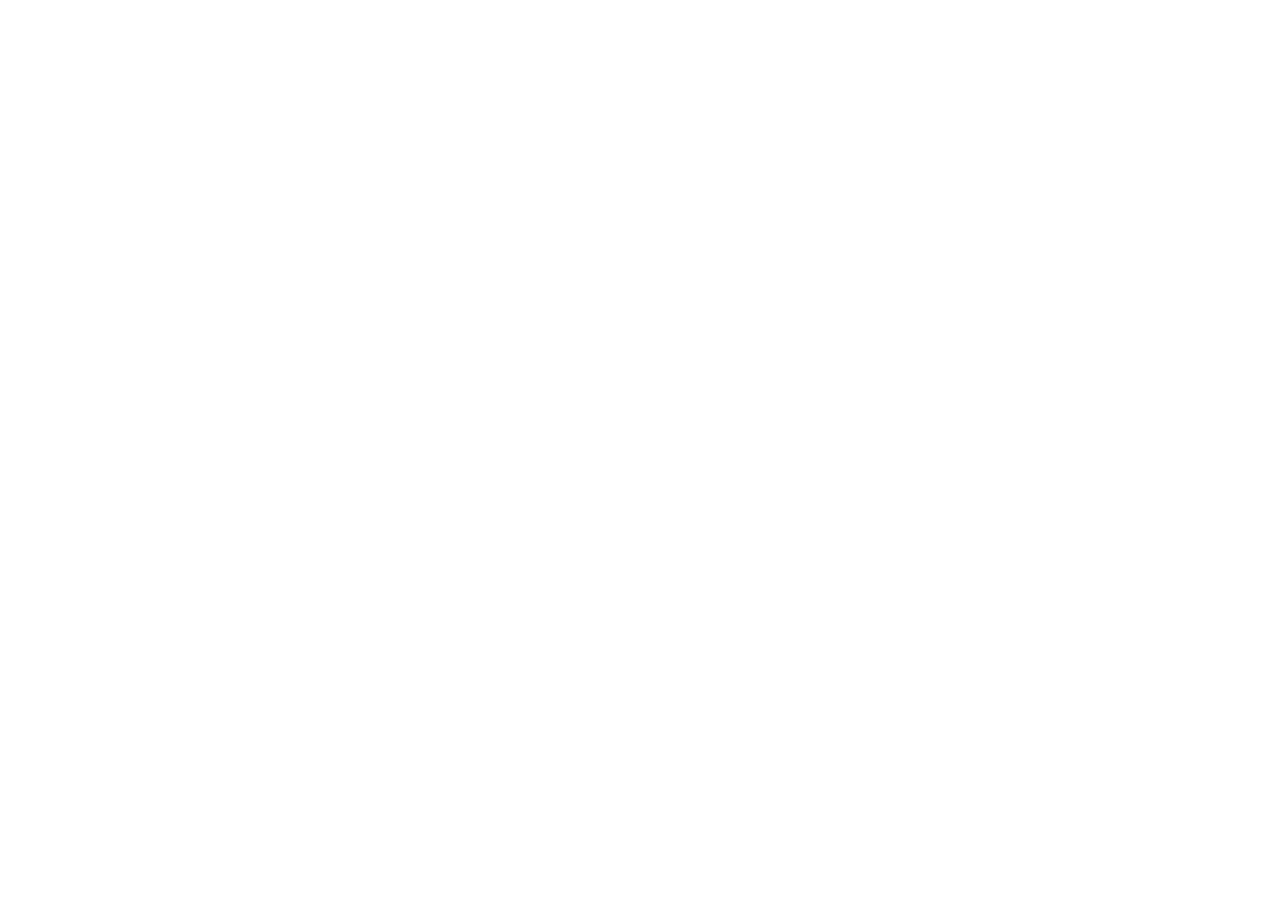
==== part4/index.html @ 83af7c3f "feat: initialize part4 frontend structure" ====
<!DOCTYPE html>
<html lang="en">
<head>
    <meta charset="UTF-8">
    <meta name="viewport" content="width=device-width, initial-scale=1.0">
    <title>HBnB - Home</title>
    <link rel="stylesheet" href="styles/main.css">
</head>
<body>

<script src="scripts/scripts.js"></script>
<script src="scripts/index.js"></script>
</body>
</html>
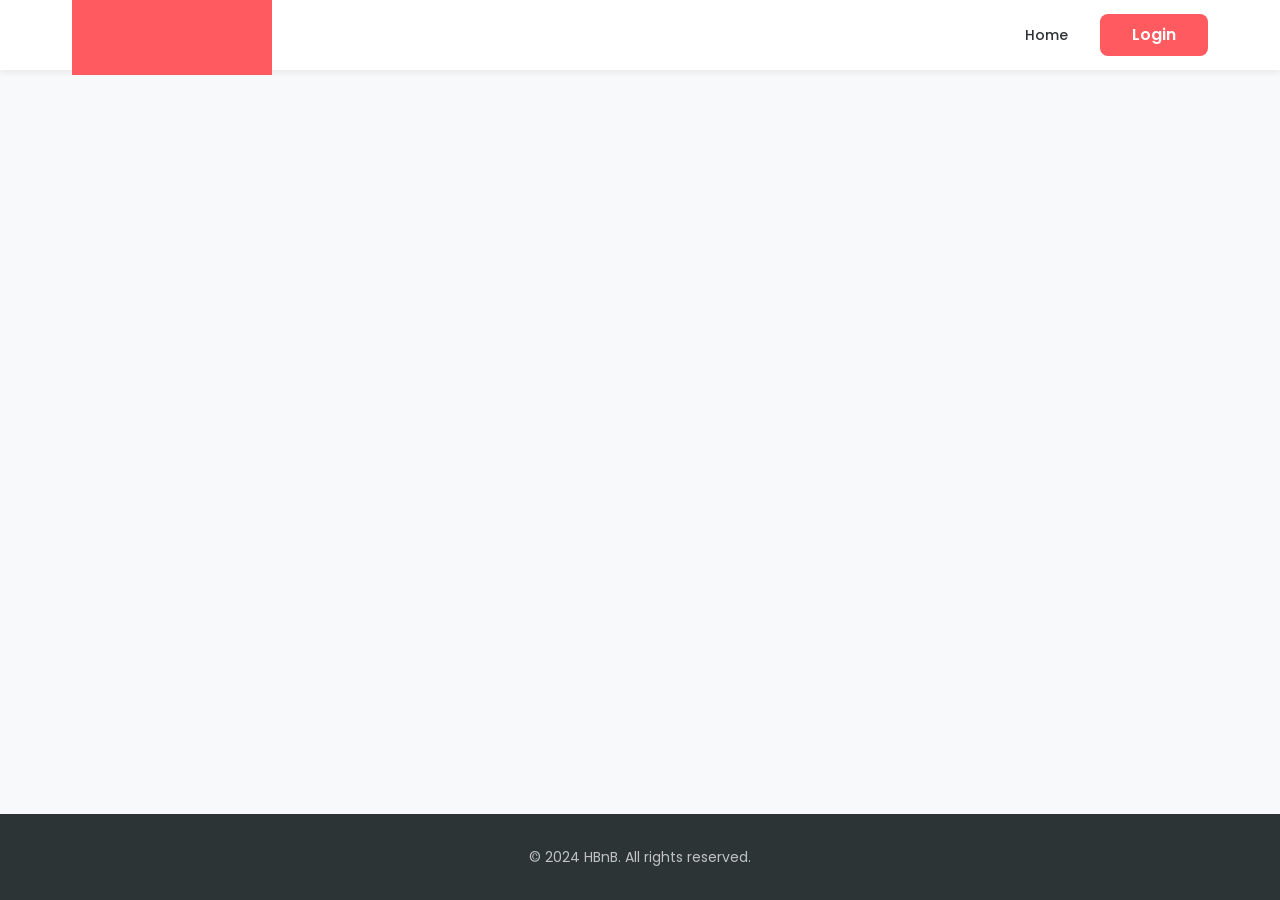
==== commit 4c2ad1c9: "feat: add header and footer components" ====
--- a/part4/index.html
+++ b/part4/index.html
@@ -8,7 +8,24 @@
 </head>
 <body>
 
-<script src="scripts/scripts.js"></script>
-<script src="scripts/index.js"></script>
+    <header>
+        <div class="header-container">
+            <img src="images/logo.png" alt="HBnB Logo" class="logo">
+            <nav>
+                <a href="index.html">Home</a>
+                <a href="login.html" class="login-button" id="login-link">Login</a>
+            </nav>
+        </div>
+    </header>
+
+    <main>
+    </main>
+
+    <footer>
+        <p>&copy; 2024 HBnB. All rights reserved.</p>
+    </footer>
+
+    <script src="scripts/scripts.js"></script>
+    <script src="scripts/index.js"></script>
 </body>
 </html>
--- a/part4/styles/main.css
+++ b/part4/styles/main.css
@@ -0,0 +1,801 @@
+/* ============================================================
+   HBnB - Main Stylesheet
+   AirBnB Clone Frontend
+   ============================================================ */
+
+/* ------------------------------------------------------------
+   Google Fonts Import
+   ------------------------------------------------------------ */
+@import url('https://fonts.googleapis.com/css2?family=Poppins:wght@300;400;500;600;700&display=swap');
+
+/* ------------------------------------------------------------
+   CSS Custom Properties (Variables)
+   ------------------------------------------------------------ */
+:root {
+    /* Colors */
+    --color-bg:           #f8f9fa;
+    --color-white:        #ffffff;
+    --color-accent:       #FF5A5F;
+    --color-accent-hover: #e04e53;
+    --color-text:         #2d3436;
+    --color-text-light:   #636e72;
+    --color-border:       #dde1e7;
+    --color-footer-bg:    #2d3436;
+    --color-shadow:       rgba(0, 0, 0, 0.08);
+    --color-shadow-hover: rgba(0, 0, 0, 0.16);
+
+    /* Typography */
+    --font-family:  'Poppins', sans-serif;
+    --font-size-xs: 0.75rem;
+    --font-size-sm: 0.875rem;
+    --font-size-md: 1rem;
+    --font-size-lg: 1.125rem;
+    --font-size-xl: 1.5rem;
+    --font-size-2xl: 2rem;
+
+    /* Spacing */
+    --spacing-xs:  4px;
+    --spacing-sm:  8px;
+    --spacing-md:  16px;
+    --spacing-lg:  24px;
+    --spacing-xl:  32px;
+    --spacing-2xl: 48px;
+
+    /* Border Radius */
+    --radius-sm:   4px;
+    --radius-md:   8px;
+    --radius-lg:   10px;
+    --radius-xl:   16px;
+    --radius-full: 9999px;
+
+    /* Transitions */
+    --transition-fast:   0.15s ease;
+    --transition-normal: 0.25s ease;
+
+    /* Layout */
+    --header-height: 70px;
+    --max-width:     1200px;
+}
+
+/* ------------------------------------------------------------
+   Reset & Base
+   ------------------------------------------------------------ */
+*,
+*::before,
+*::after {
+    box-sizing: border-box;
+    margin: 0;
+    padding: 0;
+}
+
+html {
+    scroll-behavior: smooth;
+}
+
+body {
+    font-family: var(--font-family);
+    font-size: var(--font-size-md);
+    color: var(--color-text);
+    background-color: var(--color-bg);
+    line-height: 1.6;
+    min-height: 100vh;
+    display: flex;
+    flex-direction: column;
+}
+
+img {
+    max-width: 100%;
+    height: auto;
+    display: block;
+}
+
+a {
+    color: inherit;
+    text-decoration: none;
+}
+
+ul,
+ol {
+    list-style: none;
+}
+
+input,
+textarea,
+select,
+button {
+    font-family: inherit;
+    font-size: inherit;
+}
+
+/* ------------------------------------------------------------
+   Header
+   ------------------------------------------------------------ */
+header {
+    position: sticky;
+    top: 0;
+    z-index: 100;
+    width: 100%;
+    height: var(--header-height);
+    background-color: var(--color-white);
+    box-shadow: 0 2px 8px var(--color-shadow);
+    display: flex;
+    align-items: center;
+}
+
+.header-container {
+    width: 100%;
+    max-width: var(--max-width);
+    margin: 0 auto;
+    padding: 0 var(--spacing-xl);
+    display: flex;
+    align-items: center;
+    justify-content: space-between;
+}
+
+.header-logo {
+    display: flex;
+    align-items: center;
+    gap: var(--spacing-sm);
+}
+
+.header-logo img {
+    height: 40px;
+    width: auto;
+}
+
+.header-logo span {
+    font-size: var(--font-size-xl);
+    font-weight: 700;
+    color: var(--color-accent);
+    letter-spacing: -0.5px;
+}
+
+header nav {
+    display: flex;
+    align-items: center;
+    gap: var(--spacing-lg);
+}
+
+header nav a {
+    font-size: var(--font-size-sm);
+    font-weight: 500;
+    color: var(--color-text);
+    padding: var(--spacing-xs) var(--spacing-sm);
+    border-radius: var(--radius-md);
+    transition: color var(--transition-fast), background-color var(--transition-fast);
+}
+
+header nav a:hover {
+    color: var(--color-accent);
+    background-color: rgba(255, 90, 95, 0.08);
+}
+
+header nav a.active {
+    color: var(--color-accent);
+    font-weight: 600;
+}
+
+/* ------------------------------------------------------------
+   Footer
+   ------------------------------------------------------------ */
+footer {
+    background-color: var(--color-footer-bg);
+    color: var(--color-white);
+    text-align: center;
+    padding: var(--spacing-xl) var(--spacing-lg);
+    margin-top: auto;
+}
+
+footer p {
+    font-size: var(--font-size-sm);
+    opacity: 0.7;
+}
+
+footer a {
+    color: var(--color-accent);
+    transition: opacity var(--transition-fast);
+}
+
+footer a:hover {
+    opacity: 0.8;
+}
+
+/* ------------------------------------------------------------
+   Main Content Wrapper
+   ------------------------------------------------------------ */
+main {
+    flex: 1;
+    width: 100%;
+    max-width: var(--max-width);
+    margin: 0 auto;
+    padding: var(--spacing-xl) var(--spacing-xl);
+}
+
+/* ------------------------------------------------------------
+   Cards - Place Card
+   ------------------------------------------------------------ */
+.place-card {
+    background-color: var(--color-white);
+    border: 1px solid var(--color-border);
+    border-radius: var(--radius-lg);
+    padding: var(--spacing-md);
+    margin: 20px;
+    box-shadow: 0 2px 8px var(--color-shadow);
+    transition: transform var(--transition-normal),
+                box-shadow var(--transition-normal);
+    overflow: hidden;
+}
+
+.place-card:hover {
+    transform: translateY(-4px);
+    box-shadow: 0 8px 24px var(--color-shadow-hover);
+}
+
+.place-card img {
+    width: 100%;
+    height: 200px;
+    object-fit: cover;
+    border-radius: var(--radius-md);
+    margin-bottom: var(--spacing-md);
+}
+
+.place-card h2,
+.place-card h3 {
+    font-size: var(--font-size-lg);
+    font-weight: 600;
+    margin-bottom: var(--spacing-xs);
+    color: var(--color-text);
+}
+
+.place-card p {
+    font-size: var(--font-size-sm);
+    color: var(--color-text-light);
+    margin-bottom: var(--spacing-sm);
+}
+
+.place-card .price {
+    font-size: var(--font-size-md);
+    font-weight: 600;
+    color: var(--color-text);
+}
+
+.place-card .price span {
+    font-weight: 400;
+    color: var(--color-text-light);
+    font-size: var(--font-size-sm);
+}
+
+/* ------------------------------------------------------------
+   Cards - Review Card
+   ------------------------------------------------------------ */
+.review-card {
+    background-color: var(--color-white);
+    border: 1px solid var(--color-border);
+    border-radius: var(--radius-lg);
+    padding: var(--spacing-md);
+    margin: 20px;
+    box-shadow: 0 2px 8px var(--color-shadow);
+    transition: transform var(--transition-normal),
+                box-shadow var(--transition-normal);
+}
+
+.review-card:hover {
+    transform: translateY(-2px);
+    box-shadow: 0 6px 18px var(--color-shadow-hover);
+}
+
+.review-card .reviewer {
+    display: flex;
+    align-items: center;
+    gap: var(--spacing-sm);
+    margin-bottom: var(--spacing-sm);
+}
+
+.review-card .reviewer-avatar {
+    width: 40px;
+    height: 40px;
+    border-radius: var(--radius-full);
+    object-fit: cover;
+    background-color: var(--color-bg);
+}
+
+.review-card .reviewer-name {
+    font-weight: 600;
+    font-size: var(--font-size-sm);
+}
+
+.review-card .review-date {
+    font-size: var(--font-size-xs);
+    color: var(--color-text-light);
+}
+
+.review-card .review-text {
+    font-size: var(--font-size-sm);
+    color: var(--color-text-light);
+    line-height: 1.7;
+}
+
+.review-card .rating {
+    display: flex;
+    gap: 2px;
+    margin-bottom: var(--spacing-sm);
+    color: #f4b400;
+    font-size: var(--font-size-md);
+}
+
+/* ------------------------------------------------------------
+   Buttons
+   ------------------------------------------------------------ */
+.details-button,
+.login-button {
+    display: inline-flex;
+    align-items: center;
+    justify-content: center;
+    gap: var(--spacing-xs);
+    background-color: var(--color-accent);
+    color: var(--color-white);
+    border: none;
+    border-radius: var(--radius-md);
+    padding: var(--spacing-sm) var(--spacing-lg);
+    font-size: var(--font-size-sm);
+    font-weight: 600;
+    cursor: pointer;
+    transition: background-color var(--transition-fast),
+                transform var(--transition-fast),
+                box-shadow var(--transition-fast);
+    text-align: center;
+    white-space: nowrap;
+}
+
+.details-button:hover,
+.login-button:hover {
+    background-color: var(--color-accent-hover);
+    transform: translateY(-1px);
+    box-shadow: 0 4px 12px rgba(255, 90, 95, 0.35);
+}
+
+.details-button:active,
+.login-button:active {
+    transform: translateY(0);
+    box-shadow: none;
+}
+
+.details-button {
+    margin-top: var(--spacing-sm);
+    width: 100%;
+}
+
+.login-button {
+    padding: var(--spacing-sm) var(--spacing-xl);
+    font-size: var(--font-size-md);
+}
+
+/* Secondary / outline button variant */
+.button-outline {
+    background-color: transparent;
+    color: var(--color-accent);
+    border: 2px solid var(--color-accent);
+}
+
+.button-outline:hover {
+    background-color: var(--color-accent);
+    color: var(--color-white);
+}
+
+/* ------------------------------------------------------------
+   Place Details Section
+   ------------------------------------------------------------ */
+.place-details {
+    background-color: var(--color-white);
+    border-radius: var(--radius-xl);
+    padding: var(--spacing-xl);
+    margin-bottom: var(--spacing-xl);
+    box-shadow: 0 2px 8px var(--color-shadow);
+}
+
+.place-details h1 {
+    font-size: var(--font-size-2xl);
+    font-weight: 700;
+    margin-bottom: var(--spacing-sm);
+}
+
+.place-details .place-meta {
+    display: flex;
+    flex-wrap: wrap;
+    gap: var(--spacing-md);
+    color: var(--color-text-light);
+    font-size: var(--font-size-sm);
+    margin-bottom: var(--spacing-lg);
+    padding-bottom: var(--spacing-lg);
+    border-bottom: 1px solid var(--color-border);
+}
+
+.place-details .place-cover {
+    width: 100%;
+    height: 400px;
+    object-fit: cover;
+    border-radius: var(--radius-lg);
+    margin-bottom: var(--spacing-xl);
+}
+
+.place-details .place-description {
+    font-size: var(--font-size-md);
+    color: var(--color-text-light);
+    line-height: 1.8;
+    margin-bottom: var(--spacing-lg);
+}
+
+/* ------------------------------------------------------------
+   Place Info Grid
+   ------------------------------------------------------------ */
+.place-info {
+    display: grid;
+    grid-template-columns: repeat(auto-fit, minmax(200px, 1fr));
+    gap: var(--spacing-md);
+    margin-bottom: var(--spacing-xl);
+}
+
+.place-info .info-item {
+    background-color: var(--color-bg);
+    border-radius: var(--radius-md);
+    padding: var(--spacing-md);
+    text-align: center;
+}
+
+.place-info .info-item .info-value {
+    display: block;
+    font-size: var(--font-size-xl);
+    font-weight: 700;
+    color: var(--color-text);
+}
+
+.place-info .info-item .info-label {
+    font-size: var(--font-size-xs);
+    color: var(--color-text-light);
+    text-transform: uppercase;
+    letter-spacing: 0.5px;
+}
+
+/* ------------------------------------------------------------
+   Add Review Section
+   ------------------------------------------------------------ */
+.add-review {
+    background-color: var(--color-white);
+    border-radius: var(--radius-xl);
+    padding: var(--spacing-xl);
+    margin-bottom: var(--spacing-xl);
+    box-shadow: 0 2px 8px var(--color-shadow);
+}
+
+.add-review h2 {
+    font-size: var(--font-size-xl);
+    font-weight: 600;
+    margin-bottom: var(--spacing-lg);
+    color: var(--color-text);
+}
+
+/* ------------------------------------------------------------
+   Form
+   ------------------------------------------------------------ */
+.form {
+    display: flex;
+    flex-direction: column;
+    gap: var(--spacing-md);
+    max-width: 480px;
+}
+
+.form .form-group {
+    display: flex;
+    flex-direction: column;
+    gap: var(--spacing-xs);
+}
+
+.form label {
+    font-size: var(--font-size-sm);
+    font-weight: 500;
+    color: var(--color-text);
+}
+
+.form input,
+.form textarea,
+.form select {
+    width: 100%;
+    padding: var(--spacing-sm) var(--spacing-md);
+    border: 1.5px solid var(--color-border);
+    border-radius: var(--radius-md);
+    background-color: var(--color-white);
+    color: var(--color-text);
+    font-size: var(--font-size-sm);
+    transition: border-color var(--transition-fast),
+                box-shadow var(--transition-fast);
+    outline: none;
+}
+
+.form input:focus,
+.form textarea:focus,
+.form select:focus {
+    border-color: var(--color-accent);
+    box-shadow: 0 0 0 3px rgba(255, 90, 95, 0.15);
+}
+
+.form textarea {
+    resize: vertical;
+    min-height: 120px;
+    line-height: 1.6;
+}
+
+.form .form-error {
+    font-size: var(--font-size-xs);
+    color: var(--color-accent);
+}
+
+/* Login form centered wrapper */
+.form-wrapper {
+    min-height: calc(100vh - var(--header-height) - 80px);
+    display: flex;
+    align-items: center;
+    justify-content: center;
+    padding: var(--spacing-xl);
+}
+
+.form-card {
+    background-color: var(--color-white);
+    border-radius: var(--radius-xl);
+    padding: var(--spacing-2xl) var(--spacing-xl);
+    box-shadow: 0 4px 24px var(--color-shadow);
+    width: 100%;
+    max-width: 420px;
+}
+
+.form-card h1 {
+    font-size: var(--font-size-2xl);
+    font-weight: 700;
+    text-align: center;
+    margin-bottom: var(--spacing-xs);
+}
+
+.form-card .form-subtitle {
+    text-align: center;
+    color: var(--color-text-light);
+    font-size: var(--font-size-sm);
+    margin-bottom: var(--spacing-xl);
+}
+
+.form-card .form {
+    max-width: 100%;
+}
+
+.form-card .login-button {
+    width: 100%;
+    margin-top: var(--spacing-sm);
+}
+
+/* ------------------------------------------------------------
+   Places Grid (index page)
+   ------------------------------------------------------------ */
+.places-grid {
+    display: grid;
+    grid-template-columns: repeat(auto-fill, minmax(280px, 1fr));
+    gap: var(--spacing-xs);
+}
+
+/* Filter / Search Bar */
+.search-bar {
+    display: flex;
+    align-items: center;
+    gap: var(--spacing-md);
+    background-color: var(--color-white);
+    border: 1.5px solid var(--color-border);
+    border-radius: var(--radius-full);
+    padding: var(--spacing-sm) var(--spacing-lg);
+    box-shadow: 0 2px 8px var(--color-shadow);
+    margin-bottom: var(--spacing-xl);
+    max-width: 600px;
+}
+
+.search-bar input {
+    flex: 1;
+    border: none;
+    outline: none;
+    background: transparent;
+    font-size: var(--font-size-sm);
+    color: var(--color-text);
+}
+
+/* Price Filter */
+.filter-section {
+    display: flex;
+    align-items: center;
+    flex-wrap: wrap;
+    gap: var(--spacing-md);
+    margin-bottom: var(--spacing-xl);
+}
+
+.filter-section label {
+    font-size: var(--font-size-sm);
+    font-weight: 500;
+    color: var(--color-text-light);
+}
+
+.filter-section select {
+    padding: var(--spacing-xs) var(--spacing-md);
+    border: 1.5px solid var(--color-border);
+    border-radius: var(--radius-full);
+    background-color: var(--color-white);
+    font-size: var(--font-size-sm);
+    color: var(--color-text);
+    cursor: pointer;
+    outline: none;
+    transition: border-color var(--transition-fast);
+}
+
+.filter-section select:focus {
+    border-color: var(--color-accent);
+}
+
+/* ------------------------------------------------------------
+   Reviews List
+   ------------------------------------------------------------ */
+.reviews-section {
+    margin-top: var(--spacing-2xl);
+}
+
+.reviews-section h2 {
+    font-size: var(--font-size-xl);
+    font-weight: 600;
+    margin-bottom: var(--spacing-lg);
+}
+
+.reviews-list {
+    display: grid;
+    grid-template-columns: repeat(auto-fill, minmax(300px, 1fr));
+    gap: var(--spacing-xs);
+}
+
+/* ------------------------------------------------------------
+   Amenities Tags
+   ------------------------------------------------------------ */
+.amenities-list {
+    display: flex;
+    flex-wrap: wrap;
+    gap: var(--spacing-sm);
+    margin-top: var(--spacing-md);
+}
+
+.amenity-tag {
+    background-color: var(--color-bg);
+    border: 1px solid var(--color-border);
+    border-radius: var(--radius-full);
+    padding: var(--spacing-xs) var(--spacing-md);
+    font-size: var(--font-size-xs);
+    font-weight: 500;
+    color: var(--color-text-light);
+}
+
+/* ------------------------------------------------------------
+   Section Headings
+   ------------------------------------------------------------ */
+.section-title {
+    font-size: var(--font-size-xl);
+    font-weight: 600;
+    margin-bottom: var(--spacing-lg);
+    color: var(--color-text);
+}
+
+.section-title span {
+    color: var(--color-accent);
+}
+
+/* ------------------------------------------------------------
+   Responsive — Tablet (max 1024px)
+   ------------------------------------------------------------ */
+@media (max-width: 1024px) {
+    main {
+        padding: var(--spacing-lg);
+    }
+
+    .places-grid {
+        grid-template-columns: repeat(auto-fill, minmax(240px, 1fr));
+    }
+}
+
+/* ------------------------------------------------------------
+   Responsive — Mobile (max 768px)
+   ------------------------------------------------------------ */
+@media (max-width: 768px) {
+    :root {
+        --header-height: 60px;
+    }
+
+    .header-container {
+        padding: 0 var(--spacing-md);
+    }
+
+    header nav {
+        gap: var(--spacing-sm);
+    }
+
+    header nav a {
+        font-size: var(--font-size-xs);
+        padding: var(--spacing-xs);
+    }
+
+    main {
+        padding: var(--spacing-md);
+    }
+
+    .place-card {
+        margin: var(--spacing-sm) 0;
+    }
+
+    .review-card {
+        margin: var(--spacing-sm) 0;
+    }
+
+    .places-grid {
+        grid-template-columns: 1fr;
+    }
+
+    .reviews-list {
+        grid-template-columns: 1fr;
+    }
+
+    .place-details {
+        padding: var(--spacing-md);
+    }
+
+    .place-details h1 {
+        font-size: var(--font-size-xl);
+    }
+
+    .place-details .place-cover {
+        height: 220px;
+    }
+
+    .place-info {
+        grid-template-columns: repeat(2, 1fr);
+    }
+
+    .add-review {
+        padding: var(--spacing-md);
+    }
+
+    .form {
+        max-width: 100%;
+    }
+
+    .form-card {
+        padding: var(--spacing-xl) var(--spacing-md);
+    }
+
+    .search-bar {
+        max-width: 100%;
+    }
+
+    .filter-section {
+        gap: var(--spacing-sm);
+    }
+}
+
+/* ------------------------------------------------------------
+   Responsive — Small Mobile (max 480px)
+   ------------------------------------------------------------ */
+@media (max-width: 480px) {
+    .header-logo span {
+        font-size: var(--font-size-lg);
+    }
+
+    .place-info {
+        grid-template-columns: 1fr;
+    }
+
+    .place-details .place-meta {
+        flex-direction: column;
+        gap: var(--spacing-xs);
+    }
+
+    .details-button,
+    .login-button {
+        width: 100%;
+    }
+}
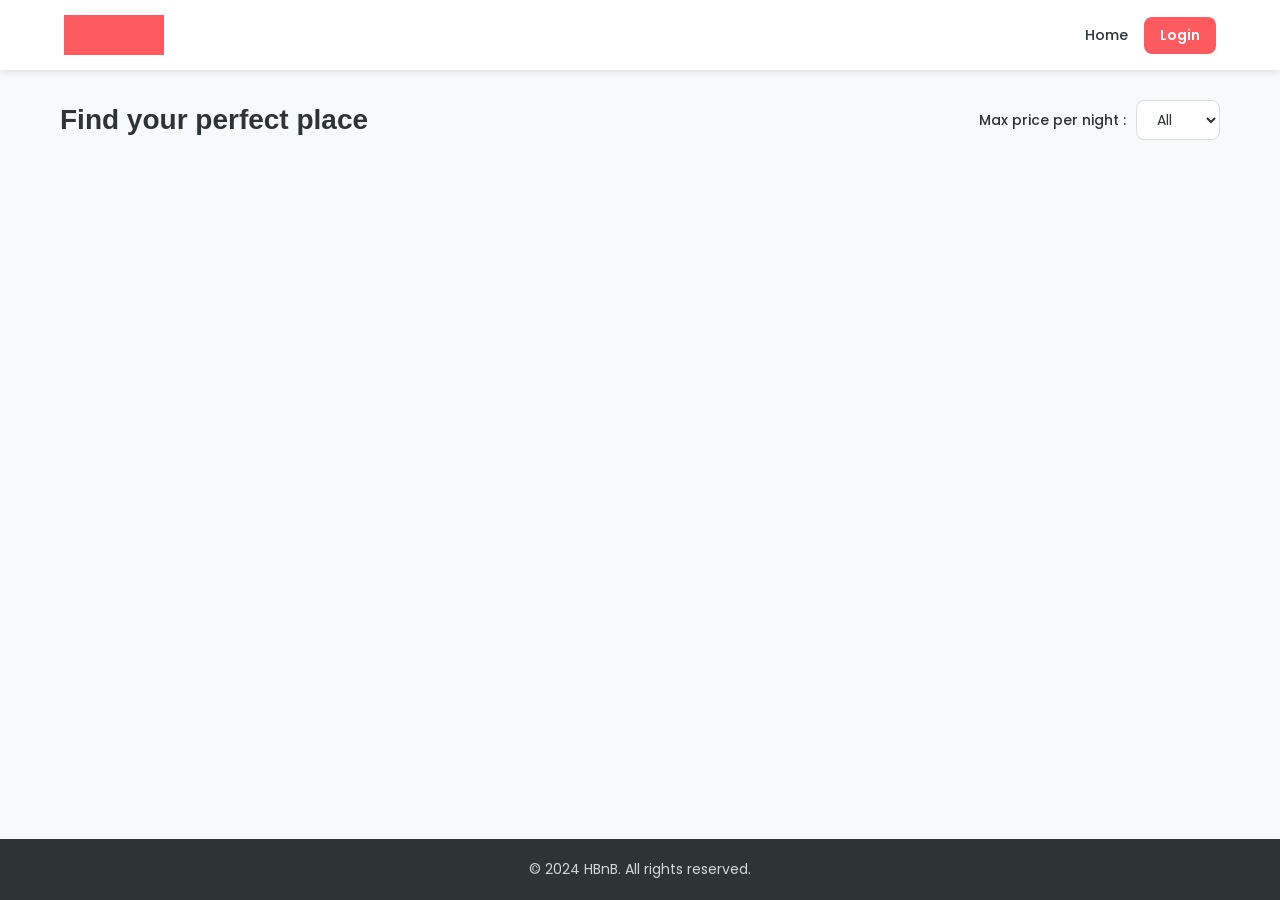
==== commit 0f3a1370: "feat: design index page layout and place cards" ====
--- a/part4/index.html
+++ b/part4/index.html
@@ -18,7 +18,22 @@
         </div>
     </header>
 
-    <main>
+    <main class="main-container">
+        <section class="filters">
+            <h1>Find your perfect place</h1>
+            <div class="filter-group">
+                <label for="price-filter">Max price per night :</label>
+                <select id="price-filter">
+                    <option value="all">All</option>
+                    <option value="10">$10</option>
+                    <option value="50">$50</option>
+                    <option value="100">$100</option>
+                </select>
+            </div>
+        </section>
+        <section id="places-list" class="places-list">
+            <!-- Places will be dynamically inserted here -->
+        </section>
     </main>
 
     <footer>
--- a/part4/styles/main.css
+++ b/part4/styles/main.css
@@ -1,801 +1,357 @@
-/* ============================================================
-   HBnB - Main Stylesheet
-   AirBnB Clone Frontend
-   ============================================================ */
-
-/* ------------------------------------------------------------
-   Google Fonts Import
-   ------------------------------------------------------------ */
+/* === GOOGLE FONT IMPORT === */
 @import url('https://fonts.googleapis.com/css2?family=Poppins:wght@300;400;500;600;700&display=swap');
 
-/* ------------------------------------------------------------
-   CSS Custom Properties (Variables)
-   ------------------------------------------------------------ */
+/* === CSS VARIABLES === */
 :root {
-    /* Colors */
-    --color-bg:           #f8f9fa;
-    --color-white:        #ffffff;
-    --color-accent:       #FF5A5F;
-    --color-accent-hover: #e04e53;
-    --color-text:         #2d3436;
-    --color-text-light:   #636e72;
-    --color-border:       #dde1e7;
-    --color-footer-bg:    #2d3436;
-    --color-shadow:       rgba(0, 0, 0, 0.08);
-    --color-shadow-hover: rgba(0, 0, 0, 0.16);
-
-    /* Typography */
-    --font-family:  'Poppins', sans-serif;
-    --font-size-xs: 0.75rem;
-    --font-size-sm: 0.875rem;
-    --font-size-md: 1rem;
-    --font-size-lg: 1.125rem;
-    --font-size-xl: 1.5rem;
-    --font-size-2xl: 2rem;
-
-    /* Spacing */
-    --spacing-xs:  4px;
-    --spacing-sm:  8px;
-    --spacing-md:  16px;
-    --spacing-lg:  24px;
-    --spacing-xl:  32px;
-    --spacing-2xl: 48px;
-
-    /* Border Radius */
-    --radius-sm:   4px;
-    --radius-md:   8px;
-    --radius-lg:   10px;
-    --radius-xl:   16px;
-    --radius-full: 9999px;
-
-    /* Transitions */
-    --transition-fast:   0.15s ease;
-    --transition-normal: 0.25s ease;
-
-    /* Layout */
-    --header-height: 70px;
-    --max-width:     1200px;
-}
-
-/* ------------------------------------------------------------
-   Reset & Base
-   ------------------------------------------------------------ */
-*,
-*::before,
-*::after {
+    --primary:      #FF5A5F;
+    --background:   #f8f9fa;
+    --white:        #ffffff;
+    --dark:         #2d3436;
+    --gray:         #ddd;
+    --shadow:       0 2px 8px rgba(0, 0, 0, 0.1);
+    --radius:       10px;
+    --margin-card:  20px;
+    --padding-card: 10px;
+}
+
+/* === RESET === */
+* {
     box-sizing: border-box;
     margin: 0;
     padding: 0;
-}
-
-html {
-    scroll-behavior: smooth;
-}
-
+    font-family: 'Poppins', sans-serif;
+}
+
+/* === BODY === */
 body {
-    font-family: var(--font-family);
-    font-size: var(--font-size-md);
-    color: var(--color-text);
-    background-color: var(--color-bg);
-    line-height: 1.6;
+    background-color: var(--background);
+    color: var(--dark);
     min-height: 100vh;
     display: flex;
     flex-direction: column;
 }
 
-img {
-    max-width: 100%;
-    height: auto;
-    display: block;
-}
-
-a {
-    color: inherit;
-    text-decoration: none;
-}
-
-ul,
-ol {
-    list-style: none;
-}
-
-input,
-textarea,
-select,
-button {
-    font-family: inherit;
-    font-size: inherit;
-}
-
-/* ------------------------------------------------------------
-   Header
-   ------------------------------------------------------------ */
+/* === HEADER === */
 header {
     position: sticky;
     top: 0;
     z-index: 100;
-    width: 100%;
-    height: var(--header-height);
-    background-color: var(--color-white);
-    box-shadow: 0 2px 8px var(--color-shadow);
+    height: 70px;
+    background-color: var(--white);
+    box-shadow: var(--shadow);
     display: flex;
     align-items: center;
 }
 
 .header-container {
     width: 100%;
-    max-width: var(--max-width);
+    max-width: 1200px;
     margin: 0 auto;
-    padding: 0 var(--spacing-xl);
+    padding: 0 24px;
     display: flex;
     align-items: center;
     justify-content: space-between;
 }
 
-.header-logo {
-    display: flex;
-    align-items: center;
-    gap: var(--spacing-sm);
-}
-
-.header-logo img {
+.logo {
     height: 40px;
     width: auto;
 }
 
-.header-logo span {
-    font-size: var(--font-size-xl);
-    font-weight: 700;
-    color: var(--color-accent);
-    letter-spacing: -0.5px;
-}
-
 header nav {
     display: flex;
     align-items: center;
-    gap: var(--spacing-lg);
+    gap: 16px;
 }
 
 header nav a {
-    font-size: var(--font-size-sm);
+    text-decoration: none;
+    color: var(--dark);
+    font-size: 0.9rem;
     font-weight: 500;
-    color: var(--color-text);
-    padding: var(--spacing-xs) var(--spacing-sm);
-    border-radius: var(--radius-md);
-    transition: color var(--transition-fast), background-color var(--transition-fast);
-}
-
-header nav a:hover {
-    color: var(--color-accent);
-    background-color: rgba(255, 90, 95, 0.08);
-}
-
-header nav a.active {
-    color: var(--color-accent);
+}
+
+/* === FOOTER === */
+footer {
+    background-color: var(--dark);
+    color: var(--white);
+    text-align: center;
+    padding: 20px;
+    margin-top: auto;
+}
+
+footer p {
+    font-size: 0.875rem;
+    opacity: 0.8;
+}
+
+/* === BUTTONS === */
+.login-button,
+.details-button {
+    background-color: var(--primary);
+    color: var(--white);
+    border: none;
+    border-radius: 8px;
+    padding: 8px 16px;
+    font-size: 0.875rem;
     font-weight: 600;
-}
-
-/* ------------------------------------------------------------
-   Footer
-   ------------------------------------------------------------ */
-footer {
-    background-color: var(--color-footer-bg);
-    color: var(--color-white);
-    text-align: center;
-    padding: var(--spacing-xl) var(--spacing-lg);
-    margin-top: auto;
-}
-
-footer p {
-    font-size: var(--font-size-sm);
-    opacity: 0.7;
-}
-
-footer a {
-    color: var(--color-accent);
-    transition: opacity var(--transition-fast);
-}
-
-footer a:hover {
-    opacity: 0.8;
-}
-
-/* ------------------------------------------------------------
-   Main Content Wrapper
-   ------------------------------------------------------------ */
+    cursor: pointer;
+    text-decoration: none;
+    display: inline-block;
+    transition: background-color 0.2s ease, transform 0.2s ease;
+}
+
+.login-button:hover,
+.details-button:hover {
+    background-color: #e0484d;
+    transform: translateY(-1px);
+}
+
+/* === CARDS === */
+.place-card,
+.review-card {
+    background-color: var(--white);
+    border: 1px solid var(--gray);
+    border-radius: var(--radius);
+    margin: var(--margin-card);
+    padding: var(--padding-card);
+    box-shadow: var(--shadow);
+    transition: transform 0.2s ease, box-shadow 0.2s ease;
+}
+
+.place-card:hover,
+.review-card:hover {
+    transform: translateY(-4px);
+    box-shadow: 0 6px 20px rgba(0, 0, 0, 0.15);
+}
+
+/* === MAIN === */
 main {
     flex: 1;
-    width: 100%;
-    max-width: var(--max-width);
+    max-width: 1200px;
+    width: 100%;
     margin: 0 auto;
-    padding: var(--spacing-xl) var(--spacing-xl);
-}
-
-/* ------------------------------------------------------------
-   Cards - Place Card
-   ------------------------------------------------------------ */
+    padding: 24px;
+}
+
+/* === INDEX PAGE === */
+.main-container {
+    padding: 30px 20px;
+    max-width: 1200px;
+    margin: 0 auto;
+}
+
+.filters {
+    display: flex;
+    justify-content: space-between;
+    align-items: center;
+    flex-wrap: wrap;
+    gap: 15px;
+    margin-bottom: 30px;
+}
+
+.filters h1 {
+    font-size: 1.75rem;
+    font-weight: 700;
+}
+
+.filter-group {
+    display: flex;
+    align-items: center;
+    gap: 10px;
+}
+
+.filter-group label {
+    font-size: 0.875rem;
+    font-weight: 500;
+}
+
+select#price-filter {
+    border: 1px solid var(--gray);
+    border-radius: 8px;
+    padding: 8px 16px;
+    font-size: 0.875rem;
+    color: var(--dark);
+    background-color: var(--white);
+    cursor: pointer;
+    outline: none;
+    transition: border-color 0.2s ease;
+    accent-color: var(--primary);
+}
+
+select#price-filter:focus {
+    border-color: var(--primary);
+}
+
+.places-list {
+    display: grid;
+    grid-template-columns: repeat(auto-fill, minmax(300px, 1fr));
+    gap: 20px;
+}
+
 .place-card {
-    background-color: var(--color-white);
-    border: 1px solid var(--color-border);
-    border-radius: var(--radius-lg);
-    padding: var(--spacing-md);
-    margin: 20px;
-    box-shadow: 0 2px 8px var(--color-shadow);
-    transition: transform var(--transition-normal),
-                box-shadow var(--transition-normal);
-    overflow: hidden;
+    background-color: var(--white);
+    border: 1px solid var(--gray);
+    border-radius: var(--radius);
+    margin: var(--margin-card);
+    padding: var(--padding-card);
+    box-shadow: var(--shadow);
+    transition: transform 0.2s ease, box-shadow 0.2s ease;
 }
 
 .place-card:hover {
     transform: translateY(-4px);
-    box-shadow: 0 8px 24px var(--color-shadow-hover);
-}
-
-.place-card img {
-    width: 100%;
-    height: 200px;
-    object-fit: cover;
-    border-radius: var(--radius-md);
-    margin-bottom: var(--spacing-md);
-}
-
-.place-card h2,
-.place-card h3 {
-    font-size: var(--font-size-lg);
+    box-shadow: 0 6px 20px rgba(0, 0, 0, 0.15);
+}
+
+.place-card h2 {
+    font-size: 18px;
     font-weight: 600;
-    margin-bottom: var(--spacing-xs);
-    color: var(--color-text);
-}
-
-.place-card p {
-    font-size: var(--font-size-sm);
-    color: var(--color-text-light);
-    margin-bottom: var(--spacing-sm);
+    margin-bottom: 8px;
 }
 
 .place-card .price {
-    font-size: var(--font-size-md);
-    font-weight: 600;
-    color: var(--color-text);
-}
-
-.place-card .price span {
-    font-weight: 400;
-    color: var(--color-text-light);
-    font-size: var(--font-size-sm);
-}
-
-/* ------------------------------------------------------------
-   Cards - Review Card
-   ------------------------------------------------------------ */
-.review-card {
-    background-color: var(--color-white);
-    border: 1px solid var(--color-border);
-    border-radius: var(--radius-lg);
-    padding: var(--spacing-md);
-    margin: 20px;
-    box-shadow: 0 2px 8px var(--color-shadow);
-    transition: transform var(--transition-normal),
-                box-shadow var(--transition-normal);
-}
-
-.review-card:hover {
-    transform: translateY(-2px);
-    box-shadow: 0 6px 18px var(--color-shadow-hover);
-}
-
-.review-card .reviewer {
-    display: flex;
-    align-items: center;
-    gap: var(--spacing-sm);
-    margin-bottom: var(--spacing-sm);
-}
-
-.review-card .reviewer-avatar {
-    width: 40px;
-    height: 40px;
-    border-radius: var(--radius-full);
-    object-fit: cover;
-    background-color: var(--color-bg);
-}
-
-.review-card .reviewer-name {
-    font-weight: 600;
-    font-size: var(--font-size-sm);
-}
-
-.review-card .review-date {
-    font-size: var(--font-size-xs);
-    color: var(--color-text-light);
-}
-
-.review-card .review-text {
-    font-size: var(--font-size-sm);
-    color: var(--color-text-light);
-    line-height: 1.7;
-}
-
-.review-card .rating {
-    display: flex;
-    gap: 2px;
-    margin-bottom: var(--spacing-sm);
-    color: #f4b400;
-    font-size: var(--font-size-md);
-}
-
-/* ------------------------------------------------------------
-   Buttons
-   ------------------------------------------------------------ */
-.details-button,
-.login-button {
-    display: inline-flex;
-    align-items: center;
+    color: var(--primary);
+    font-weight: 700;
+    margin-bottom: 12px;
+}
+
+.details-button {
+    display: block;
+    text-align: center;
+    margin-top: 12px;
+}
+
+/* === LOGIN PAGE === */
+.login-container {
+    display: flex;
     justify-content: center;
-    gap: var(--spacing-xs);
-    background-color: var(--color-accent);
-    color: var(--color-white);
-    border: none;
-    border-radius: var(--radius-md);
-    padding: var(--spacing-sm) var(--spacing-lg);
-    font-size: var(--font-size-sm);
-    font-weight: 600;
-    cursor: pointer;
-    transition: background-color var(--transition-fast),
-                transform var(--transition-fast),
-                box-shadow var(--transition-fast);
-    text-align: center;
-    white-space: nowrap;
-}
-
-.details-button:hover,
-.login-button:hover {
-    background-color: var(--color-accent-hover);
-    transform: translateY(-1px);
-    box-shadow: 0 4px 12px rgba(255, 90, 95, 0.35);
-}
-
-.details-button:active,
-.login-button:active {
-    transform: translateY(0);
-    box-shadow: none;
-}
-
-.details-button {
-    margin-top: var(--spacing-sm);
-    width: 100%;
-}
-
-.login-button {
-    padding: var(--spacing-sm) var(--spacing-xl);
-    font-size: var(--font-size-md);
-}
-
-/* Secondary / outline button variant */
-.button-outline {
-    background-color: transparent;
-    color: var(--color-accent);
-    border: 2px solid var(--color-accent);
-}
-
-.button-outline:hover {
-    background-color: var(--color-accent);
-    color: var(--color-white);
-}
-
-/* ------------------------------------------------------------
-   Place Details Section
-   ------------------------------------------------------------ */
-.place-details {
-    background-color: var(--color-white);
-    border-radius: var(--radius-xl);
-    padding: var(--spacing-xl);
-    margin-bottom: var(--spacing-xl);
-    box-shadow: 0 2px 8px var(--color-shadow);
-}
-
-.place-details h1 {
-    font-size: var(--font-size-2xl);
+    align-items: center;
+    min-height: calc(100vh - 70px);
+    padding: 60px 20px;
+    max-width: 100%;
+}
+
+.login-box {
+    background-color: var(--white);
+    border-radius: var(--radius);
+    box-shadow: var(--shadow);
+    padding: 40px;
+    width: 100%;
+    max-width: 400px;
+    margin: auto;
+}
+
+.login-box h1 {
+    font-size: 1.75rem;
     font-weight: 700;
-    margin-bottom: var(--spacing-sm);
-}
-
-.place-details .place-meta {
-    display: flex;
-    flex-wrap: wrap;
-    gap: var(--spacing-md);
-    color: var(--color-text-light);
-    font-size: var(--font-size-sm);
-    margin-bottom: var(--spacing-lg);
-    padding-bottom: var(--spacing-lg);
-    border-bottom: 1px solid var(--color-border);
-}
-
-.place-details .place-cover {
-    width: 100%;
-    height: 400px;
-    object-fit: cover;
-    border-radius: var(--radius-lg);
-    margin-bottom: var(--spacing-xl);
-}
-
-.place-details .place-description {
-    font-size: var(--font-size-md);
-    color: var(--color-text-light);
-    line-height: 1.8;
-    margin-bottom: var(--spacing-lg);
-}
-
-/* ------------------------------------------------------------
-   Place Info Grid
-   ------------------------------------------------------------ */
-.place-info {
-    display: grid;
-    grid-template-columns: repeat(auto-fit, minmax(200px, 1fr));
-    gap: var(--spacing-md);
-    margin-bottom: var(--spacing-xl);
-}
-
-.place-info .info-item {
-    background-color: var(--color-bg);
-    border-radius: var(--radius-md);
-    padding: var(--spacing-md);
-    text-align: center;
-}
-
-.place-info .info-item .info-value {
-    display: block;
-    font-size: var(--font-size-xl);
-    font-weight: 700;
-    color: var(--color-text);
-}
-
-.place-info .info-item .info-label {
-    font-size: var(--font-size-xs);
-    color: var(--color-text-light);
-    text-transform: uppercase;
-    letter-spacing: 0.5px;
-}
-
-/* ------------------------------------------------------------
-   Add Review Section
-   ------------------------------------------------------------ */
-.add-review {
-    background-color: var(--color-white);
-    border-radius: var(--radius-xl);
-    padding: var(--spacing-xl);
-    margin-bottom: var(--spacing-xl);
-    box-shadow: 0 2px 8px var(--color-shadow);
-}
-
-.add-review h2 {
-    font-size: var(--font-size-xl);
-    font-weight: 600;
-    margin-bottom: var(--spacing-lg);
-    color: var(--color-text);
-}
-
-/* ------------------------------------------------------------
-   Form
-   ------------------------------------------------------------ */
-.form {
+    margin-bottom: 8px;
+    text-align: center;
+}
+
+.login-box > p {
+    font-size: 0.875rem;
+    color: #636e72;
+    text-align: center;
+    margin-bottom: 28px;
+}
+
+.form-group {
     display: flex;
     flex-direction: column;
-    gap: var(--spacing-md);
-    max-width: 480px;
-}
-
-.form .form-group {
-    display: flex;
-    flex-direction: column;
-    gap: var(--spacing-xs);
-}
-
-.form label {
-    font-size: var(--font-size-sm);
+    gap: 8px;
+    margin-bottom: 20px;
+}
+
+.form-group label {
+    font-size: 0.875rem;
     font-weight: 500;
-    color: var(--color-text);
-}
-
-.form input,
-.form textarea,
-.form select {
-    width: 100%;
-    padding: var(--spacing-sm) var(--spacing-md);
-    border: 1.5px solid var(--color-border);
-    border-radius: var(--radius-md);
-    background-color: var(--color-white);
-    color: var(--color-text);
-    font-size: var(--font-size-sm);
-    transition: border-color var(--transition-fast),
-                box-shadow var(--transition-fast);
+}
+
+.form-group input {
+    border: 1px solid var(--gray);
+    border-radius: 8px;
+    padding: 12px;
+    width: 100%;
+    font-size: 0.875rem;
     outline: none;
-}
-
-.form input:focus,
-.form textarea:focus,
-.form select:focus {
-    border-color: var(--color-accent);
+    transition: border-color 0.2s ease, box-shadow 0.2s ease;
+}
+
+.form-group input:focus {
+    border-color: var(--primary);
     box-shadow: 0 0 0 3px rgba(255, 90, 95, 0.15);
 }
 
-.form textarea {
-    resize: vertical;
-    min-height: 120px;
-    line-height: 1.6;
-}
-
-.form .form-error {
-    font-size: var(--font-size-xs);
-    color: var(--color-accent);
-}
-
-/* Login form centered wrapper */
-.form-wrapper {
-    min-height: calc(100vh - var(--header-height) - 80px);
-    display: flex;
-    align-items: center;
-    justify-content: center;
-    padding: var(--spacing-xl);
-}
-
-.form-card {
-    background-color: var(--color-white);
-    border-radius: var(--radius-xl);
-    padding: var(--spacing-2xl) var(--spacing-xl);
-    box-shadow: 0 4px 24px var(--color-shadow);
-    width: 100%;
-    max-width: 420px;
-}
-
-.form-card h1 {
-    font-size: var(--font-size-2xl);
-    font-weight: 700;
-    text-align: center;
-    margin-bottom: var(--spacing-xs);
-}
-
-.form-card .form-subtitle {
-    text-align: center;
-    color: var(--color-text-light);
-    font-size: var(--font-size-sm);
-    margin-bottom: var(--spacing-xl);
-}
-
-.form-card .form {
-    max-width: 100%;
-}
-
-.form-card .login-button {
-    width: 100%;
-    margin-top: var(--spacing-sm);
-}
-
-/* ------------------------------------------------------------
-   Places Grid (index page)
-   ------------------------------------------------------------ */
-.places-grid {
-    display: grid;
-    grid-template-columns: repeat(auto-fill, minmax(280px, 1fr));
-    gap: var(--spacing-xs);
-}
-
-/* Filter / Search Bar */
-.search-bar {
-    display: flex;
-    align-items: center;
-    gap: var(--spacing-md);
-    background-color: var(--color-white);
-    border: 1.5px solid var(--color-border);
-    border-radius: var(--radius-full);
-    padding: var(--spacing-sm) var(--spacing-lg);
-    box-shadow: 0 2px 8px var(--color-shadow);
-    margin-bottom: var(--spacing-xl);
-    max-width: 600px;
-}
-
-.search-bar input {
-    flex: 1;
-    border: none;
-    outline: none;
-    background: transparent;
-    font-size: var(--font-size-sm);
-    color: var(--color-text);
-}
-
-/* Price Filter */
-.filter-section {
-    display: flex;
-    align-items: center;
-    flex-wrap: wrap;
-    gap: var(--spacing-md);
-    margin-bottom: var(--spacing-xl);
-}
-
-.filter-section label {
-    font-size: var(--font-size-sm);
-    font-weight: 500;
-    color: var(--color-text-light);
-}
-
-.filter-section select {
-    padding: var(--spacing-xs) var(--spacing-md);
-    border: 1.5px solid var(--color-border);
-    border-radius: var(--radius-full);
-    background-color: var(--color-white);
-    font-size: var(--font-size-sm);
-    color: var(--color-text);
-    cursor: pointer;
-    outline: none;
-    transition: border-color var(--transition-fast);
-}
-
-.filter-section select:focus {
-    border-color: var(--color-accent);
-}
-
-/* ------------------------------------------------------------
-   Reviews List
-   ------------------------------------------------------------ */
-.reviews-section {
-    margin-top: var(--spacing-2xl);
-}
-
-.reviews-section h2 {
-    font-size: var(--font-size-xl);
-    font-weight: 600;
-    margin-bottom: var(--spacing-lg);
-}
-
-.reviews-list {
-    display: grid;
-    grid-template-columns: repeat(auto-fill, minmax(300px, 1fr));
-    gap: var(--spacing-xs);
-}
-
-/* ------------------------------------------------------------
-   Amenities Tags
-   ------------------------------------------------------------ */
-.amenities-list {
-    display: flex;
-    flex-wrap: wrap;
-    gap: var(--spacing-sm);
-    margin-top: var(--spacing-md);
-}
-
-.amenity-tag {
-    background-color: var(--color-bg);
-    border: 1px solid var(--color-border);
-    border-radius: var(--radius-full);
-    padding: var(--spacing-xs) var(--spacing-md);
-    font-size: var(--font-size-xs);
-    font-weight: 500;
-    color: var(--color-text-light);
-}
-
-/* ------------------------------------------------------------
-   Section Headings
-   ------------------------------------------------------------ */
-.section-title {
-    font-size: var(--font-size-xl);
-    font-weight: 600;
-    margin-bottom: var(--spacing-lg);
-    color: var(--color-text);
-}
-
-.section-title span {
-    color: var(--color-accent);
-}
-
-/* ------------------------------------------------------------
-   Responsive — Tablet (max 1024px)
-   ------------------------------------------------------------ */
-@media (max-width: 1024px) {
+.login-box .login-button {
+    width: 100%;
+    padding: 12px;
+    font-size: 1rem;
+    margin-top: 4px;
+}
+
+.error-message {
+    color: var(--primary);
+    font-size: 14px;
+    margin-top: 10px;
+    text-align: center;
+    min-height: 20px;
+}
+
+/* === RESPONSIVE === */
+@media (max-width: 768px) {
+    header {
+        height: auto;
+        padding: 12px 0;
+    }
+
+    .header-container {
+        flex-direction: column;
+        gap: 12px;
+        padding: 0 16px;
+    }
+
+    header nav {
+        flex-direction: column;
+        gap: 8px;
+        width: 100%;
+        text-align: center;
+    }
+
+    .login-button,
+    .details-button {
+        width: 100%;
+        text-align: center;
+    }
+
     main {
-        padding: var(--spacing-lg);
-    }
-
-    .places-grid {
-        grid-template-columns: repeat(auto-fill, minmax(240px, 1fr));
-    }
-}
-
-/* ------------------------------------------------------------
-   Responsive — Mobile (max 768px)
-   ------------------------------------------------------------ */
-@media (max-width: 768px) {
-    :root {
-        --header-height: 60px;
-    }
-
-    .header-container {
-        padding: 0 var(--spacing-md);
-    }
-
-    header nav {
-        gap: var(--spacing-sm);
-    }
-
-    header nav a {
-        font-size: var(--font-size-xs);
-        padding: var(--spacing-xs);
-    }
-
-    main {
-        padding: var(--spacing-md);
-    }
-
-    .place-card {
-        margin: var(--spacing-sm) 0;
-    }
-
+        padding: 16px;
+    }
+
+    .login-container {
+        padding: 20px 16px;
+        min-height: calc(100vh - 60px);
+    }
+
+    .login-box {
+        padding: 24px 20px;
+    }
+
+    .place-card,
     .review-card {
-        margin: var(--spacing-sm) 0;
-    }
-
-    .places-grid {
+        margin: 10px 0;
+    }
+
+    .places-list {
         grid-template-columns: 1fr;
     }
 
-    .reviews-list {
-        grid-template-columns: 1fr;
-    }
-
-    .place-details {
-        padding: var(--spacing-md);
-    }
-
-    .place-details h1 {
-        font-size: var(--font-size-xl);
-    }
-
-    .place-details .place-cover {
-        height: 220px;
-    }
-
-    .place-info {
-        grid-template-columns: repeat(2, 1fr);
-    }
-
-    .add-review {
-        padding: var(--spacing-md);
-    }
-
-    .form {
-        max-width: 100%;
-    }
-
-    .form-card {
-        padding: var(--spacing-xl) var(--spacing-md);
-    }
-
-    .search-bar {
-        max-width: 100%;
-    }
-
-    .filter-section {
-        gap: var(--spacing-sm);
-    }
-}
-
-/* ------------------------------------------------------------
-   Responsive — Small Mobile (max 480px)
-   ------------------------------------------------------------ */
-@media (max-width: 480px) {
-    .header-logo span {
-        font-size: var(--font-size-lg);
-    }
-
-    .place-info {
-        grid-template-columns: 1fr;
-    }
-
-    .place-details .place-meta {
+    .filters {
         flex-direction: column;
-        gap: var(--spacing-xs);
-    }
-
-    .details-button,
-    .login-button {
-        width: 100%;
-    }
-}
+        align-items: flex-start;
+    }
+
+    .filters h1 {
+        font-size: 1.4rem;
+    }
+}
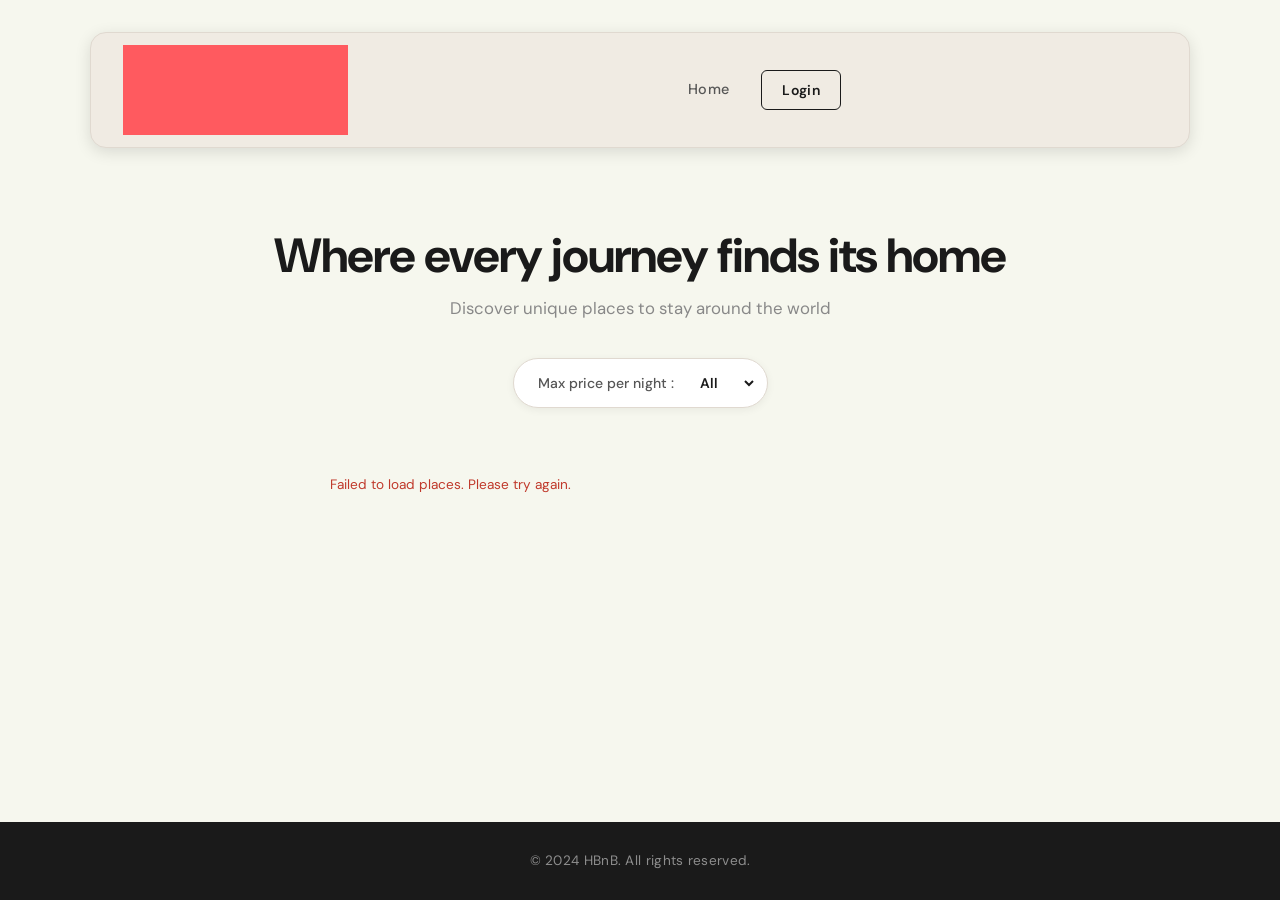
==== commit 724764ee: "feat: improve UI layout, cards placeholder and hero text" ====
--- a/part4/index.html
+++ b/part4/index.html
@@ -20,7 +20,8 @@
 
     <main class="main-container">
         <section class="filters">
-            <h1>Find your perfect place</h1>
+            <h1>Where every journey finds its home</h1>
+            <p class="hero-subtitle">Discover unique places to stay around the world</p>
             <div class="filter-group">
                 <label for="price-filter">Max price per night :</label>
                 <select id="price-filter">
--- a/part4/styles/main.css
+++ b/part4/styles/main.css
@@ -1,34 +1,61 @@
 /* === GOOGLE FONT IMPORT === */
-@import url('https://fonts.googleapis.com/css2?family=Poppins:wght@300;400;500;600;700&display=swap');
+@import url('https://fonts.googleapis.com/css2?family=DM+Sans:wght@300;400;500;600;700&display=swap');
 
 /* === CSS VARIABLES === */
 :root {
-    --primary:      #FF5A5F;
-    --background:   #f8f9fa;
+    --primary:      #1a1a1a;
+    --accent:       #c9a84c;
+    --accent-hover: #b8923e;
+    --background:   #f5f0eb;
     --white:        #ffffff;
-    --dark:         #2d3436;
-    --gray:         #ddd;
-    --shadow:       0 2px 8px rgba(0, 0, 0, 0.1);
+    --gray:         #e0d9d0;
+    --text-light:   #888888;
+    --text-medium:  #555555;
+    --shadow-sm:    0 2px 8px rgba(0, 0, 0, 0.06);
+    --shadow-md:    0 8px 24px rgba(0, 0, 0, 0.10);
+    --shadow-lg:    0 16px 40px rgba(0, 0, 0, 0.14);
     --radius:       10px;
-    --margin-card:  20px;
-    --padding-card: 10px;
+    --radius-sm:    6px;
+    --margin-card:  0;
+    --padding-card: 0;
 }
 
 /* === RESET === */
-* {
+*,
+*::before,
+*::after {
     box-sizing: border-box;
     margin: 0;
     padding: 0;
-    font-family: 'Poppins', sans-serif;
-}
-
-/* === BODY === */
+}
+
+html {
+    scroll-behavior: smooth;
+}
+
 body {
-    background-color: var(--background);
-    color: var(--dark);
+    font-family: 'DM Sans', sans-serif;
+    background-color: 	#F6F7EE;
+    color: var(--primary);
     min-height: 100vh;
     display: flex;
     flex-direction: column;
+    line-height: 1.6;
+    -webkit-font-smoothing: antialiased;
+}
+
+img {
+    max-width: 100%;
+    display: block;
+}
+
+a {
+    text-decoration: none;
+    color: inherit;
+}
+
+ul {
+    list-style: none;
 }
 
 /* === HEADER === */
@@ -36,190 +63,461 @@
     position: sticky;
     top: 0;
     z-index: 100;
-    height: 70px;
-    background-color: var(--white);
-    box-shadow: var(--shadow);
-    display: flex;
-    align-items: center;
+    background: transparent;
+    padding: 12px 20px;
 }
 
 .header-container {
-    width: 100%;
-    max-width: 1200px;
-    margin: 0 auto;
-    padding: 0 24px;
+    max-width: 1100px;
+    margin: 20px auto;
+    border-radius: 16px;
+    background-color: #f0ebe3;
+    border: 1px solid #e0d9d0;
+    box-shadow: 0 4px 16px rgba(0, 0, 0, 0.12);
+    padding: 12px 32px;
     display: flex;
     align-items: center;
     justify-content: space-between;
+    gap: 24px;
 }
 
 .logo {
-    height: 40px;
+    height: 90px;
     width: auto;
+    flex-shrink: 0;
 }
 
 header nav {
     display: flex;
     align-items: center;
-    gap: 16px;
+    gap: 32px;
+    flex: 1;
+    justify-content: center;
 }
 
 header nav a {
-    text-decoration: none;
-    color: var(--dark);
     font-size: 0.9rem;
     font-weight: 500;
+    color: var(--text-medium);
+    letter-spacing: 0.3px;
+    transition: color 0.2s ease;
+}
+
+header nav a:hover {
+    color: var(--primary);
 }
 
 /* === FOOTER === */
 footer {
-    background-color: var(--dark);
+    background-color: var(--primary);
     color: var(--white);
     text-align: center;
-    padding: 20px;
+    padding: 28px 20px;
     margin-top: auto;
 }
 
 footer p {
-    font-size: 0.875rem;
-    opacity: 0.8;
+    font-size: 0.85rem;
+    opacity: 0.5;
+    letter-spacing: 0.3px;
 }
 
 /* === BUTTONS === */
-.login-button,
 .details-button {
+    display: inline-block;
     background-color: var(--primary);
     color: var(--white);
     border: none;
-    border-radius: 8px;
-    padding: 8px 16px;
+    border-radius: var(--radius-sm);
+    padding: 10px 20px;
+    font-family: 'DM Sans', sans-serif;
     font-size: 0.875rem;
     font-weight: 600;
     cursor: pointer;
-    text-decoration: none;
+    text-align: center;
+    letter-spacing: 0.3px;
+    transition: background-color 0.2s ease, transform 0.2s ease, box-shadow 0.2s ease;
+}
+
+.details-button:hover {
+    background-color: #333333;
+    transform: translateY(-1px);
+    box-shadow: 0 4px 12px rgba(26, 26, 26, 0.25);
+}
+
+.login-button {
     display: inline-block;
-    transition: background-color 0.2s ease, transform 0.2s ease;
-}
-
-.login-button:hover,
-.details-button:hover {
-    background-color: #e0484d;
+    background-color: transparent;
+    color: var(--primary);
+    border: 1.5px solid var(--primary);
+    border-radius: var(--radius-sm);
+    padding: 8px 20px;
+    font-family: 'DM Sans', sans-serif;
+    font-size: 0.875rem;
+    font-weight: 600;
+    cursor: pointer;
+    text-align: center;
+    letter-spacing: 0.3px;
+    transition: background-color 0.2s ease, color 0.2s ease, transform 0.2s ease;
+}
+
+.login-button:hover {
+    background-color: var(--primary);
+    color: var(--white);
     transform: translateY(-1px);
 }
 
-/* === CARDS === */
-.place-card,
+/* === MAIN === */
+main {
+    flex: 1;
+}
+
+.main-container {
+    max-width: 1200px;
+    margin: 0 auto;
+    padding: 48px 32px;
+}
+
+/* === HERO / FILTERS SECTION === */
+.filters {
+    text-align: center;
+    margin-bottom: 56px;
+}
+
+.filters h1 {
+    font-size: 3rem;
+    font-weight: 700;
+    letter-spacing: -1px;
+    line-height: 1.15;
+    color: var(--primary);
+    margin-bottom: 12px;
+}
+
+.filters h1 span {
+    color: var(--accent);
+}
+
+.filters > p,
+.hero-subtitle {
+    font-size: 1.05rem;
+    color: var(--text-light);
+    margin-bottom: 36px;
+}
+
+.filter-group {
+    display: inline-flex;
+    align-items: center;
+    gap: 14px;
+    background-color: var(--white);
+    border: 1px solid var(--gray);
+    border-radius: 50px;
+    padding: 10px 10px 10px 24px;
+    box-shadow: var(--shadow-sm);
+}
+
+.filter-group label {
+    font-size: 0.875rem;
+    font-weight: 500;
+    color: var(--text-medium);
+    white-space: nowrap;
+}
+
+select#price-filter {
+    border: none;
+    outline: none;
+    background: transparent;
+    font-family: 'DM Sans', sans-serif;
+    font-size: 0.875rem;
+    font-weight: 600;
+    color: var(--primary);
+    cursor: pointer;
+    padding: 4px 8px;
+}
+
+/* === PLACES GRID === */
+.places-list {
+    display: grid;
+    grid-template-columns: repeat(2, 1fr);
+    gap: 28px;
+}
+
+/* === PLACE CARD === */
+.place-card {
+    background-color: #fafafa;
+    border: 1px solid var(--gray);
+    border-radius: var(--radius);
+    margin: var(--margin-card);
+    padding: var(--padding-card);
+    overflow: hidden;
+    box-shadow: var(--shadow-sm);
+    transition: transform 0.25s ease, box-shadow 0.25s ease;
+    display: flex;
+    flex-direction: column;
+}
+
+.place-card:hover {
+    transform: translateY(-4px);
+    box-shadow: var(--shadow-md);
+}
+
+/* Image placeholder at top of card */
+.place-card .card-image {
+    width: 100%;
+    height: 200px;
+    background: linear-gradient(135deg, #e0d9d0, #c9b99a);
+    border-radius: 10px 10px 0 0;
+    overflow: hidden;
+    flex-shrink: 0;
+}
+
+/* Card body */
+.place-card .card-body {
+    padding: 20px;
+    display: flex;
+    flex-direction: column;
+    flex: 1;
+}
+
+.place-card h2 {
+    font-size: 1.1rem;
+    font-weight: 700;
+    color: var(--primary);
+    margin-bottom: 6px;
+    letter-spacing: -0.2px;
+}
+
+.place-card .price {
+    font-size: 24px;
+    font-weight: 700;
+    color: var(--accent);
+    margin-bottom: 10px;
+    line-height: 1.2;
+}
+
+.place-card .price span {
+    font-size: 0.85rem;
+    font-weight: 400;
+    color: var(--text-light);
+}
+
+.place-card > p,
+.place-card .card-body > p {
+    font-size: 0.875rem;
+    color: var(--text-light);
+    line-height: 1.6;
+    margin-bottom: 16px;
+    flex: 1;
+}
+
+/* When card content is injected directly (no .card-body wrapper) */
+.place-card h2,
+.place-card p:not(.price),
+.place-card a.details-button {
+    padding-left: 0;
+}
+
+/* Ensure details button is at bottom of card */
+.place-card .details-button,
+.place-card a.details-button {
+    display: block;
+    text-align: center;
+    margin-top: auto;
+    width: 100%;
+    padding: 11px 20px;
+}
+
+/* === PLACE DETAILS PAGE === */
+.place-details {
+    background-color: var(--white);
+    border: 1px solid var(--gray);
+    border-radius: var(--radius);
+    padding: 40px;
+    margin-bottom: 32px;
+    box-shadow: var(--shadow-sm);
+}
+
+.place-details h1 {
+    font-size: 2.2rem;
+    font-weight: 700;
+    letter-spacing: -0.5px;
+    margin-bottom: 16px;
+    line-height: 1.2;
+}
+
+.place-details .description {
+    font-size: 1rem;
+    color: var(--text-medium);
+    line-height: 1.8;
+    margin-top: 20px;
+}
+
+.place-info {
+    display: grid;
+    grid-template-columns: repeat(2, 1fr);
+    gap: 12px;
+    margin: 20px 0;
+}
+
+.place-info span {
+    background-color: var(--background);
+    border: 1px solid var(--gray);
+    padding: 10px 16px;
+    border-radius: var(--radius-sm);
+    font-size: 0.875rem;
+    font-weight: 500;
+    color: var(--text-medium);
+}
+
+/* === REVIEWS SECTION === */
+.reviews-section {
+    margin-bottom: 32px;
+}
+
+.reviews-section h2 {
+    font-size: 1.5rem;
+    font-weight: 700;
+    letter-spacing: -0.3px;
+    margin-bottom: 20px;
+    color: var(--primary);
+}
+
 .review-card {
     background-color: var(--white);
     border: 1px solid var(--gray);
     border-radius: var(--radius);
-    margin: var(--margin-card);
-    padding: var(--padding-card);
-    box-shadow: var(--shadow);
-    transition: transform 0.2s ease, box-shadow 0.2s ease;
-}
-
-.place-card:hover,
+    margin: 0 0 16px 0;
+    padding: 20px 24px;
+    box-shadow: var(--shadow-sm);
+    transition: box-shadow 0.2s ease;
+}
+
 .review-card:hover {
-    transform: translateY(-4px);
-    box-shadow: 0 6px 20px rgba(0, 0, 0, 0.15);
-}
-
-/* === MAIN === */
-main {
-    flex: 1;
-    max-width: 1200px;
-    width: 100%;
-    margin: 0 auto;
-    padding: 24px;
-}
-
-/* === INDEX PAGE === */
-.main-container {
-    padding: 30px 20px;
-    max-width: 1200px;
-    margin: 0 auto;
-}
-
-.filters {
-    display: flex;
-    justify-content: space-between;
-    align-items: center;
-    flex-wrap: wrap;
-    gap: 15px;
-    margin-bottom: 30px;
-}
-
-.filters h1 {
-    font-size: 1.75rem;
-    font-weight: 700;
-}
-
-.filter-group {
-    display: flex;
-    align-items: center;
-    gap: 10px;
-}
-
-.filter-group label {
-    font-size: 0.875rem;
-    font-weight: 500;
-}
-
-select#price-filter {
-    border: 1px solid var(--gray);
-    border-radius: 8px;
-    padding: 8px 16px;
-    font-size: 0.875rem;
-    color: var(--dark);
-    background-color: var(--white);
-    cursor: pointer;
-    outline: none;
-    transition: border-color 0.2s ease;
-    accent-color: var(--primary);
-}
-
-select#price-filter:focus {
-    border-color: var(--primary);
-}
-
-.places-list {
-    display: grid;
-    grid-template-columns: repeat(auto-fill, minmax(300px, 1fr));
-    gap: 20px;
-}
-
-.place-card {
+    box-shadow: var(--shadow-md);
+}
+
+.review-card .rating {
+    font-size: 18px;
+    margin-bottom: 8px;
+    color: var(--accent);
+}
+
+.review-card .author {
+    font-weight: 700;
+    font-size: 0.9rem;
+    margin-bottom: 8px;
+    color: var(--primary);
+}
+
+.review-card p:last-child {
+    font-size: 0.9rem;
+    color: var(--text-medium);
+    line-height: 1.7;
+}
+
+/* === ADD REVIEW SECTION === */
+.add-review {
     background-color: var(--white);
     border: 1px solid var(--gray);
     border-radius: var(--radius);
-    margin: var(--margin-card);
-    padding: var(--padding-card);
-    box-shadow: var(--shadow);
-    transition: transform 0.2s ease, box-shadow 0.2s ease;
-}
-
-.place-card:hover {
-    transform: translateY(-4px);
-    box-shadow: 0 6px 20px rgba(0, 0, 0, 0.15);
-}
-
-.place-card h2 {
-    font-size: 18px;
+    padding: 36px 40px;
+    max-width: 600px;
+    margin: 0 auto;
+    box-shadow: var(--shadow-sm);
+}
+
+.add-review h1,
+.add-review h2 {
+    font-size: 1.6rem;
+    font-weight: 700;
+    letter-spacing: -0.3px;
+    margin-bottom: 8px;
+    color: var(--primary);
+}
+
+.add-review #place-title {
+    font-size: 0.9rem;
+    color: var(--text-light);
+    margin-bottom: 28px;
+}
+
+/* === FORM === */
+.form {
+    display: flex;
+    flex-direction: column;
+    gap: 0;
+}
+
+.form-group {
+    display: flex;
+    flex-direction: column;
+    gap: 8px;
+    margin-bottom: 20px;
+}
+
+.form-group label {
+    font-size: 0.875rem;
     font-weight: 600;
-    margin-bottom: 8px;
-}
-
-.place-card .price {
-    color: var(--primary);
-    font-weight: 700;
-    margin-bottom: 12px;
-}
-
-.details-button {
-    display: block;
-    text-align: center;
-    margin-top: 12px;
+    color: var(--primary);
+    letter-spacing: 0.2px;
+}
+
+.form-group input,
+.form-group textarea,
+.form-group select {
+    width: 100%;
+    border: 1.5px solid var(--gray);
+    border-radius: var(--radius-sm);
+    padding: 12px 14px;
+    font-family: 'DM Sans', sans-serif;
+    font-size: 0.9rem;
+    color: var(--primary);
+    background-color: var(--white);
+    outline: none;
+    transition: border-color 0.2s ease, box-shadow 0.2s ease;
+}
+
+.form-group input:focus,
+.form-group textarea:focus,
+.form-group select:focus {
+    border-color: var(--accent);
+    box-shadow: 0 0 0 3px rgba(201, 168, 76, 0.15);
+}
+
+.form-group input::placeholder,
+.form-group textarea::placeholder {
+    color: var(--text-light);
+}
+
+.form-group textarea {
+    resize: vertical;
+    min-height: 120px;
+    line-height: 1.6;
+}
+
+.form-buttons {
+    display: flex;
+    gap: 12px;
+    margin-top: 8px;
+}
+
+.cancel-button {
+    display: inline-flex;
+    align-items: center;
+    justify-content: center;
+    background-color: var(--gray);
+    color: var(--text-medium);
+    border-radius: var(--radius-sm);
+    padding: 10px 20px;
+    font-family: 'DM Sans', sans-serif;
+    font-size: 0.875rem;
+    font-weight: 600;
+    cursor: pointer;
+    transition: background-color 0.2s ease, transform 0.2s ease;
+}
+
+.cancel-button:hover {
+    background-color: #cdc4ba;
+    transform: translateY(-1px);
 }
 
 /* === LOGIN PAGE === */
@@ -229,77 +527,62 @@
     align-items: center;
     min-height: calc(100vh - 70px);
     padding: 60px 20px;
-    max-width: 100%;
 }
 
 .login-box {
     background-color: var(--white);
+    border: 1px solid var(--gray);
     border-radius: var(--radius);
-    box-shadow: var(--shadow);
-    padding: 40px;
+    box-shadow: var(--shadow-md);
+    padding: 48px 44px;
     width: 100%;
-    max-width: 400px;
-    margin: auto;
+    max-width: 420px;
 }
 
 .login-box h1 {
-    font-size: 1.75rem;
-    font-weight: 700;
+    font-size: 2rem;
+    font-weight: 700;
+    letter-spacing: -0.5px;
+    text-align: center;
     margin-bottom: 8px;
-    text-align: center;
 }
 
 .login-box > p {
-    font-size: 0.875rem;
-    color: #636e72;
-    text-align: center;
-    margin-bottom: 28px;
-}
-
-.form-group {
-    display: flex;
-    flex-direction: column;
-    gap: 8px;
-    margin-bottom: 20px;
-}
-
-.form-group label {
-    font-size: 0.875rem;
-    font-weight: 500;
-}
-
-.form-group input {
-    border: 1px solid var(--gray);
-    border-radius: 8px;
-    padding: 12px;
-    width: 100%;
-    font-size: 0.875rem;
-    outline: none;
-    transition: border-color 0.2s ease, box-shadow 0.2s ease;
-}
-
-.form-group input:focus {
-    border-color: var(--primary);
-    box-shadow: 0 0 0 3px rgba(255, 90, 95, 0.15);
+    font-size: 0.9rem;
+    color: var(--text-light);
+    text-align: center;
+    margin-bottom: 32px;
 }
 
 .login-box .login-button {
     width: 100%;
-    padding: 12px;
-    font-size: 1rem;
+    padding: 13px;
+    font-size: 0.95rem;
     margin-top: 4px;
-}
-
+    border-radius: var(--radius-sm);
+}
+
+/* === FEEDBACK MESSAGES === */
 .error-message {
-    color: var(--primary);
-    font-size: 14px;
+    color: #c0392b;
+    font-size: 0.85rem;
     margin-top: 10px;
     text-align: center;
     min-height: 20px;
 }
 
-/* === RESPONSIVE === */
+.success-message {
+    color: #27ae60;
+    font-size: 0.85rem;
+    margin-top: 10px;
+    text-align: center;
+    min-height: 20px;
+}
+
+/* === RESPONSIVE MOBILE === */
 @media (max-width: 768px) {
+
+    /* Header */
     header {
         height: auto;
         padding: 12px 0;
@@ -307,15 +590,89 @@
 
     .header-container {
         flex-direction: column;
-        gap: 12px;
-        padding: 0 16px;
+        gap: 10px;
+        padding: 12px 20px;
     }
 
     header nav {
+        gap: 20px;
+        justify-content: center;
+    }
+
+    /* Main */
+    .main-container {
+        padding: 28px 16px;
+    }
+
+    /* Hero */
+    .filters {
+        margin-bottom: 36px;
+    }
+
+    .filters h1 {
+        font-size: 2rem;
+    }
+
+    .filter-group {
+        width: 100%;
         flex-direction: column;
-        gap: 8px;
+        border-radius: var(--radius);
+        padding: 16px;
+        align-items: flex-start;
+    }
+
+    /* Grid */
+    .places-list {
+        grid-template-columns: 1fr;
+        gap: 16px;
+    }
+
+    /* Cards */
+    .place-card {
+        margin: 0;
+    }
+
+    /* Place details */
+    .place-details {
+        padding: 24px 20px;
+    }
+
+    .place-details h1 {
+        font-size: 1.6rem;
+    }
+
+    .place-info {
+        grid-template-columns: 1fr;
+    }
+
+    /* Add review */
+    .add-review {
+        padding: 24px 20px;
+    }
+
+    .form-buttons {
+        flex-direction: column;
+    }
+
+    .cancel-button,
+    .details-button {
         width: 100%;
         text-align: center;
+    }
+
+    /* Login */
+    .login-box {
+        padding: 32px 24px;
+    }
+
+    .login-box h1 {
+        font-size: 1.6rem;
+    }
+}
+
+@media (max-width: 480px) {
+    .filters h1 {
+        font-size: 1.6rem;
     }
 
     .login-button,
@@ -323,35 +680,4 @@
         width: 100%;
         text-align: center;
     }
-
-    main {
-        padding: 16px;
-    }
-
-    .login-container {
-        padding: 20px 16px;
-        min-height: calc(100vh - 60px);
-    }
-
-    .login-box {
-        padding: 24px 20px;
-    }
-
-    .place-card,
-    .review-card {
-        margin: 10px 0;
-    }
-
-    .places-list {
-        grid-template-columns: 1fr;
-    }
-
-    .filters {
-        flex-direction: column;
-        align-items: flex-start;
-    }
-
-    .filters h1 {
-        font-size: 1.4rem;
-    }
-}
+}
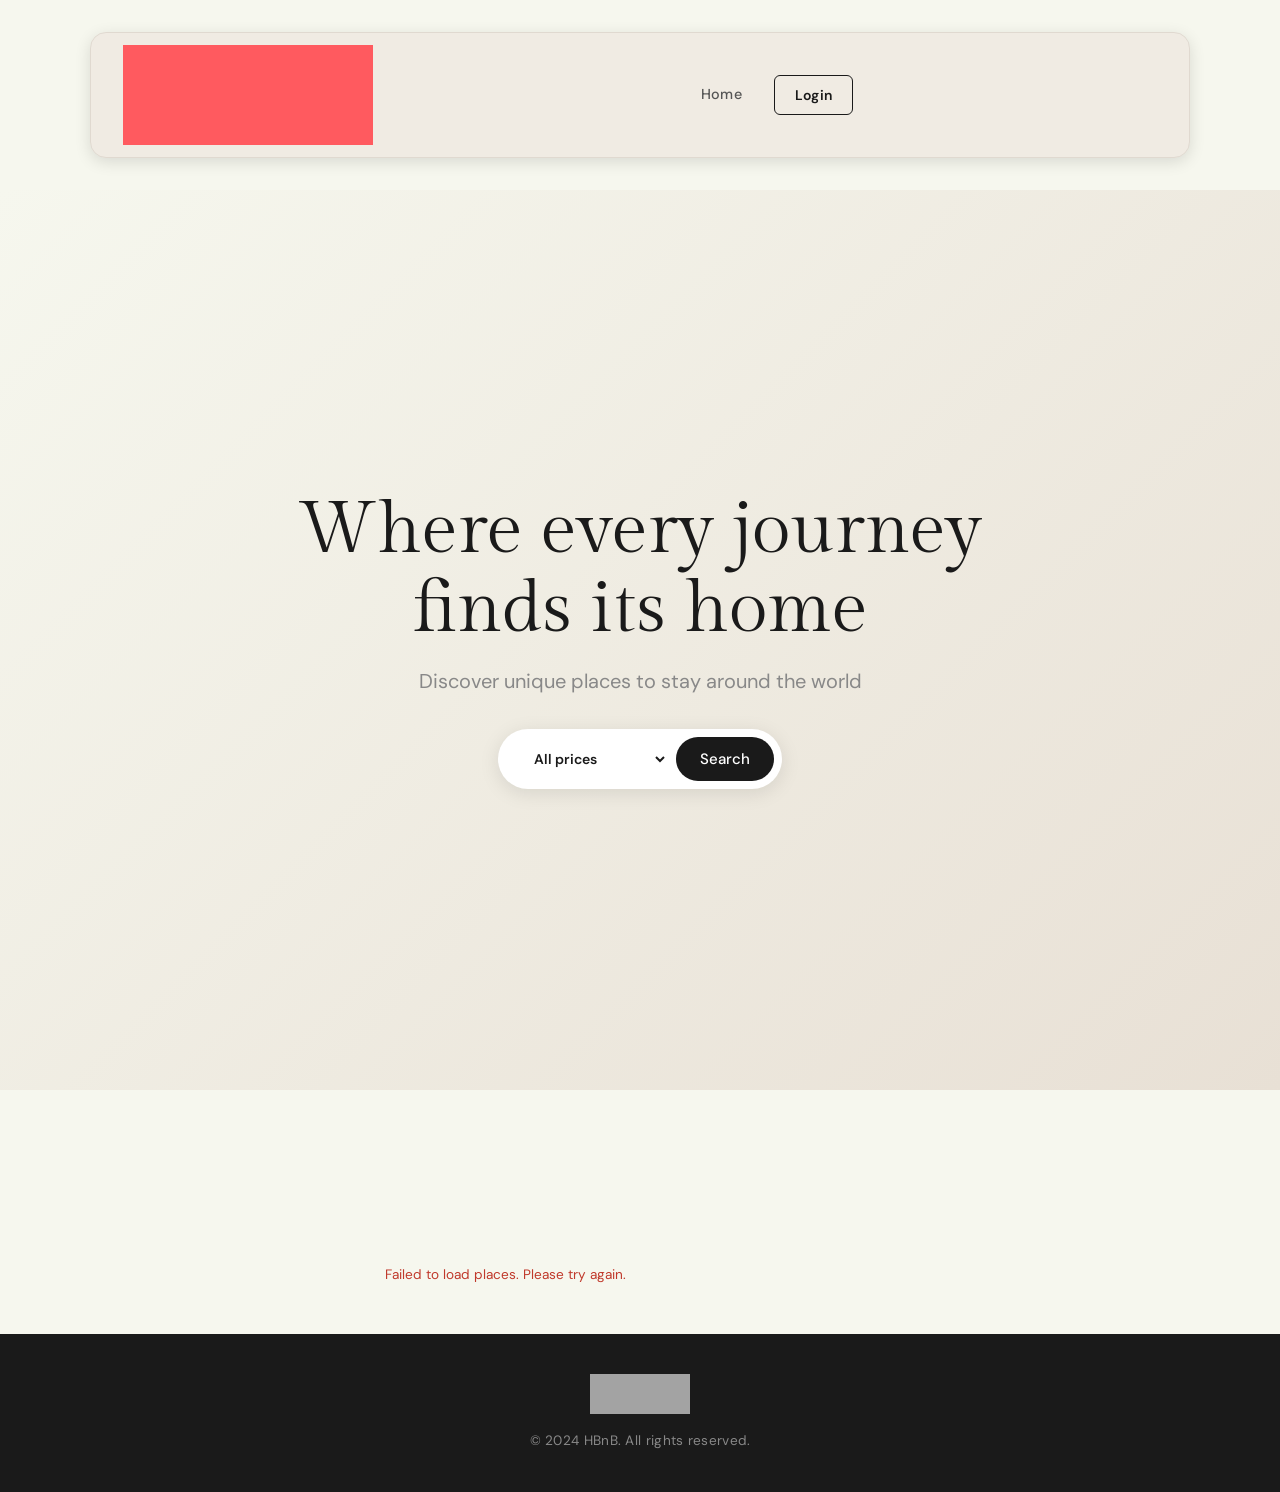
==== commit 1936c1cd: "feat: add hero search bar and card badges" ====
--- a/part4/index.html
+++ b/part4/index.html
@@ -18,19 +18,22 @@
         </div>
     </header>
 
+    <section class="hero">
+        <h1 class="hero-title">Where every journey<br>finds its home</h1>
+        <p class="hero-subtitle">Discover unique places to stay around the world</p>
+        <div class="hero-search">
+            <select id="price-filter">
+                <option value="all">All prices</option>
+                <option value="10">Max $10 / night</option>
+                <option value="50">Max $50 / night</option>
+                <option value="100">Max $100 / night</option>
+            </select>
+            <button class="search-btn">Search</button>
+        </div>
+    </section>
+
     <main class="main-container">
         <section class="filters">
-            <h1>Where every journey finds its home</h1>
-            <p class="hero-subtitle">Discover unique places to stay around the world</p>
-            <div class="filter-group">
-                <label for="price-filter">Max price per night :</label>
-                <select id="price-filter">
-                    <option value="all">All</option>
-                    <option value="10">$10</option>
-                    <option value="50">$50</option>
-                    <option value="100">$100</option>
-                </select>
-            </div>
         </section>
         <section id="places-list" class="places-list">
             <!-- Places will be dynamically inserted here -->
@@ -38,6 +41,7 @@
     </main>
 
     <footer>
+        <img src="images/logo.png" alt="HBnB Logo" class="footer-logo">
         <p>&copy; 2024 HBnB. All rights reserved.</p>
     </footer>
 
--- a/part4/styles/main.css
+++ b/part4/styles/main.css
@@ -1,12 +1,12 @@
 /* === GOOGLE FONT IMPORT === */
-@import url('https://fonts.googleapis.com/css2?family=DM+Sans:wght@300;400;500;600;700&display=swap');
+@import url('https://fonts.googleapis.com/css2?family=Gilda+Display&family=DM+Sans:wght@300;400;500;600&display=swap');
 
 /* === CSS VARIABLES === */
 :root {
     --primary:      #1a1a1a;
     --accent:       #c9a84c;
     --accent-hover: #b8923e;
-    --background:   #f5f0eb;
+    --background:   #F6F7EE;
     --white:        #ffffff;
     --gray:         #e0d9d0;
     --text-light:   #888888;
@@ -78,12 +78,14 @@
     display: flex;
     align-items: center;
     justify-content: space-between;
+    min-height: 100px;
     gap: 24px;
 }
 
 .logo {
-    height: 90px;
+    height: 100px;
     width: auto;
+    object-fit: contain;
     flex-shrink: 0;
 }
 
@@ -109,16 +111,25 @@
 
 /* === FOOTER === */
 footer {
-    background-color: var(--primary);
+    background-color: #1a1a1a;
     color: var(--white);
     text-align: center;
-    padding: 28px 20px;
+    padding: 40px 20px;
     margin-top: auto;
+}
+
+footer .footer-logo {
+    height: 40px;
+    width: auto;
+    display: block;
+    margin: 0 auto 16px;
+    filter: brightness(0) invert(1);
+    opacity: 0.6;
 }
 
 footer p {
     font-size: 0.85rem;
-    opacity: 0.5;
+    color: #888888;
     letter-spacing: 0.3px;
 }
 
@@ -178,7 +189,92 @@
     padding: 48px 32px;
 }
 
-/* === HERO / FILTERS SECTION === */
+/* === HERO SECTION === */
+.hero {
+    height: 100vh;
+    display: flex;
+    flex-direction: column;
+    align-items: center;
+    justify-content: center;
+    text-align: center;
+    background: linear-gradient(135deg, #F6F7EE, #e8e0d5);
+    padding: 0 24px;
+}
+
+.hero-title {
+    font-family: 'Gilda Display', serif;
+    font-size: 72px;
+    font-weight: 400;
+    line-height: 1.1;
+    color: #1a1a1a;
+}
+
+.hero-subtitle {
+    font-size: 20px;
+    color: #888888;
+    margin-top: 16px;
+}
+
+.hero-search {
+    display: flex;
+    background-color: var(--white);
+    border-radius: 50px;
+    padding: 8px 8px 8px 24px;
+    gap: 8px;
+    align-items: center;
+    box-shadow: 0 4px 20px rgba(0, 0, 0, 0.1);
+    max-width: 400px;
+    margin: 32px auto 0;
+}
+
+.hero-search select {
+    border: none;
+    background: transparent;
+    font-size: 16px;
+    flex: 1;
+    outline: none;
+    font-family: 'DM Sans', sans-serif;
+    color: var(--primary);
+    cursor: pointer;
+}
+
+.search-btn {
+    background-color: #1a1a1a;
+    color: var(--white);
+    border: none;
+    border-radius: 50px;
+    padding: 12px 24px;
+    cursor: pointer;
+    font-size: 15px;
+    font-family: 'DM Sans', sans-serif;
+    font-weight: 500;
+    transition: opacity 0.2s ease;
+}
+
+.search-btn:hover {
+    opacity: 0.85;
+}
+
+.hero-btn {
+    display: inline-block;
+    margin-top: 32px;
+    padding: 14px 32px;
+    background-color: #1a1a1a;
+    color: #ffffff;
+    border-radius: 50px;
+    text-decoration: none;
+    font-size: 16px;
+    font-weight: 500;
+    transition: background-color 0.2s ease, transform 0.2s ease, box-shadow 0.2s ease;
+}
+
+.hero-btn:hover {
+    background-color: #333333;
+    transform: translateY(-2px);
+    box-shadow: 0 8px 20px rgba(26, 26, 26, 0.25);
+}
+
+/* === FILTERS / SEARCH BAR === */
 .filters {
     text-align: center;
     margin-bottom: 56px;
@@ -197,8 +293,7 @@
     color: var(--accent);
 }
 
-.filters > p,
-.hero-subtitle {
+.filters > p {
     font-size: 1.05rem;
     color: var(--text-light);
     margin-bottom: 36px;
@@ -239,6 +334,28 @@
     display: grid;
     grid-template-columns: repeat(2, 1fr);
     gap: 28px;
+    padding-top: 60px;
+}
+
+/* === FADE-IN ANIMATION === */
+@keyframes fadeInUp {
+    from {
+        opacity: 0;
+        transform: translateY(24px);
+    }
+    to {
+        opacity: 1;
+        transform: translateY(0);
+    }
+}
+
+.place-card.hidden {
+    opacity: 0;
+    transform: translateY(24px);
+}
+
+.place-card.visible {
+    animation: fadeInUp 0.5s ease forwards;
 }
 
 /* === PLACE CARD === */
@@ -246,13 +363,20 @@
     background-color: #fafafa;
     border: 1px solid var(--gray);
     border-radius: var(--radius);
-    margin: var(--margin-card);
-    padding: var(--padding-card);
+    margin: 0;
+    padding: 0;
     overflow: hidden;
     box-shadow: var(--shadow-sm);
     transition: transform 0.25s ease, box-shadow 0.25s ease;
     display: flex;
     flex-direction: column;
+}
+
+.card-content {
+    padding: 16px;
+    display: flex;
+    flex-direction: column;
+    flex: 1;
 }
 
 .place-card:hover {
@@ -264,10 +388,46 @@
 .place-card .card-image {
     width: 100%;
     height: 200px;
-    background: linear-gradient(135deg, #e0d9d0, #c9b99a);
+    background: linear-gradient(135deg, #e8e0d5, #d4c5b0);
     border-radius: 10px 10px 0 0;
+    display: flex;
+    align-items: center;
+    justify-content: center;
     overflow: hidden;
     flex-shrink: 0;
+    position: relative;
+}
+
+.place-card .card-image::after {
+    content: '🏠';
+    font-size: 48px;
+    opacity: 0.3;
+}
+
+.card-badge {
+    position: absolute;
+    top: 12px;
+    left: 12px;
+    background-color: #c9a84c;
+    color: var(--white);
+    font-size: 12px;
+    font-weight: 600;
+    padding: 4px 10px;
+    border-radius: 20px;
+    z-index: 1;
+}
+
+.price-badge {
+    position: absolute;
+    bottom: 12px;
+    right: 12px;
+    background-color: rgba(0, 0, 0, 0.7);
+    color: var(--white);
+    font-size: 14px;
+    font-weight: 600;
+    padding: 6px 12px;
+    border-radius: 20px;
+    z-index: 1;
 }
 
 /* Card body */
@@ -328,19 +488,20 @@
 
 /* === PLACE DETAILS PAGE === */
 .place-details {
-    background-color: var(--white);
-    border: 1px solid var(--gray);
+    background-color: #F6F7EE;
+    border: 1px solid #e0d9d0;
     border-radius: var(--radius);
     padding: 40px;
     margin-bottom: 32px;
     box-shadow: var(--shadow-sm);
 }
 
-.place-details h1 {
-    font-size: 2.2rem;
-    font-weight: 700;
-    letter-spacing: -0.5px;
-    margin-bottom: 16px;
+.place-details h1,
+#place-details h1 {
+    font-family: 'Gilda Display', serif;
+    font-size: 48px;
+    font-weight: 400;
+    margin-bottom: 24px;
     line-height: 1.2;
 }
 
@@ -382,8 +543,8 @@
 }
 
 .review-card {
-    background-color: var(--white);
-    border: 1px solid var(--gray);
+    background-color: #F6F7EE;
+    border: 1px solid #e0d9d0;
     border-radius: var(--radius);
     margin: 0 0 16px 0;
     padding: 20px 24px;
@@ -530,19 +691,27 @@
 }
 
 .login-box {
-    background-color: var(--white);
-    border: 1px solid var(--gray);
+    background-color: #F6F7EE;
+    border: 1px solid #e0d9d0;
     border-radius: var(--radius);
-    box-shadow: var(--shadow-md);
+    box-shadow: 0 8px 32px rgba(0, 0, 0, 0.10), 0 2px 8px rgba(0, 0, 0, 0.06);
     padding: 48px 44px;
     width: 100%;
     max-width: 420px;
 }
 
+.login-logo {
+    height: 80px;
+    display: block;
+    margin: 0 auto 24px;
+    object-fit: contain;
+}
+
 .login-box h1 {
+    font-family: 'Gilda Display', serif;
     font-size: 2rem;
-    font-weight: 700;
-    letter-spacing: -0.5px;
+    font-weight: 400;
+    letter-spacing: 0;
     text-align: center;
     margin-bottom: 8px;
 }
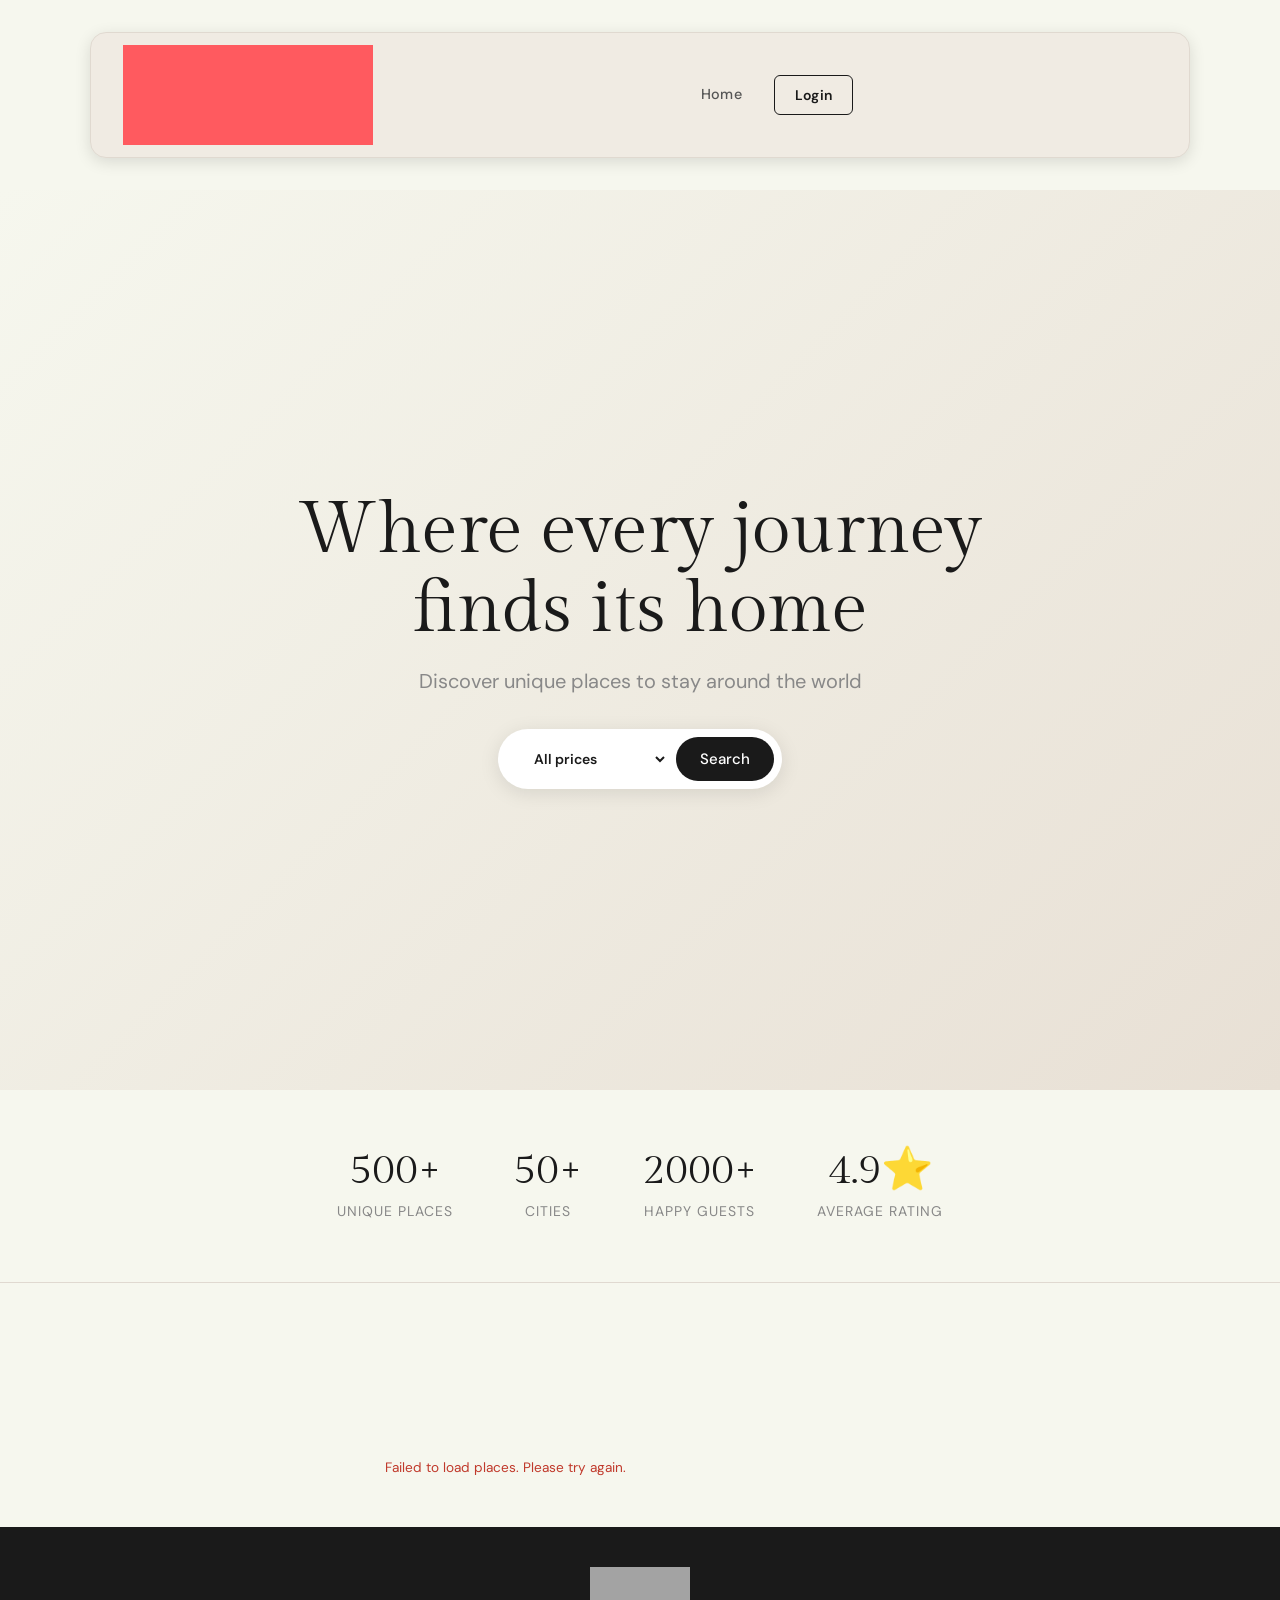
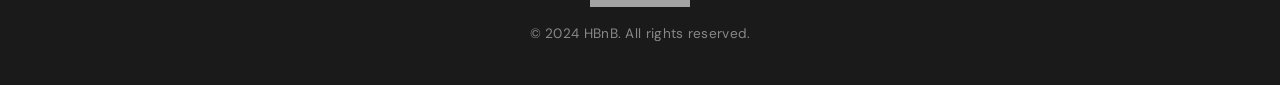
==== commit 7a03f30b: "feat: add stats section between hero and places list" ====
--- a/part4/index.html
+++ b/part4/index.html
@@ -32,6 +32,25 @@
         </div>
     </section>
 
+    <section class="stats-section">
+        <div class="stat-item">
+            <span class="stat-number">500+</span>
+            <span class="stat-label">Unique Places</span>
+        </div>
+        <div class="stat-item">
+            <span class="stat-number">50+</span>
+            <span class="stat-label">Cities</span>
+        </div>
+        <div class="stat-item">
+            <span class="stat-number">2000+</span>
+            <span class="stat-label">Happy Guests</span>
+        </div>
+        <div class="stat-item">
+            <span class="stat-number">4.9⭐</span>
+            <span class="stat-label">Average Rating</span>
+        </div>
+    </section>
+
     <main class="main-container">
         <section class="filters">
         </section>
--- a/part4/styles/main.css
+++ b/part4/styles/main.css
@@ -274,6 +274,38 @@
     box-shadow: 0 8px 20px rgba(26, 26, 26, 0.25);
 }
 
+/* === STATS SECTION === */
+.stats-section {
+    display: flex;
+    justify-content: center;
+    gap: 60px;
+    padding: 60px 20px;
+    border-bottom: 1px solid #e0d9d0;
+    flex-wrap: wrap;
+}
+
+.stat-item {
+    display: flex;
+    flex-direction: column;
+    align-items: center;
+    gap: 8px;
+}
+
+.stat-number {
+    font-family: 'Gilda Display', serif;
+    font-size: 42px;
+    font-weight: 400;
+    color: #1a1a1a;
+    line-height: 1;
+}
+
+.stat-label {
+    font-size: 14px;
+    color: #888888;
+    text-transform: uppercase;
+    letter-spacing: 1px;
+}
+
 /* === FILTERS / SEARCH BAR === */
 .filters {
     text-align: center;
@@ -367,7 +399,7 @@
     padding: 0;
     overflow: hidden;
     box-shadow: var(--shadow-sm);
-    transition: transform 0.25s ease, box-shadow 0.25s ease;
+    transition: all 0.3s ease;
     display: flex;
     flex-direction: column;
 }
@@ -380,8 +412,8 @@
 }
 
 .place-card:hover {
-    transform: translateY(-4px);
-    box-shadow: var(--shadow-md);
+    transform: translateY(-6px);
+    box-shadow: 0 12px 30px rgba(0, 0, 0, 0.12);
 }
 
 /* Image placeholder at top of card */
@@ -430,6 +462,45 @@
     z-index: 1;
 }
 
+.favorite-btn {
+    position: absolute;
+    top: 12px;
+    right: 12px;
+    background-color: rgba(255, 255, 255, 0.9);
+    border: none;
+    border-radius: 50%;
+    width: 36px;
+    height: 36px;
+    font-size: 16px;
+    cursor: pointer;
+    display: none;
+    align-items: center;
+    justify-content: center;
+    transition: all 0.2s ease;
+    z-index: 1;
+}
+
+.card-image:hover .favorite-btn {
+    display: flex;
+}
+
+.favorite-btn:hover {
+    background-color: var(--white);
+    transform: scale(1.1);
+}
+
+.card-meta {
+    display: flex;
+    align-items: center;
+    gap: 12px;
+    margin: 8px 0;
+}
+
+.card-reviews {
+    font-size: 14px;
+    color: #888888;
+}
+
 /* Card body */
 .place-card .card-body {
     padding: 20px;
@@ -773,6 +844,16 @@
         padding: 28px 16px;
     }
 
+    /* Stats */
+    .stats-section {
+        gap: 30px;
+        padding: 40px 20px;
+    }
+
+    .stat-number {
+        font-size: 32px;
+    }
+
     /* Hero */
     .filters {
         margin-bottom: 36px;
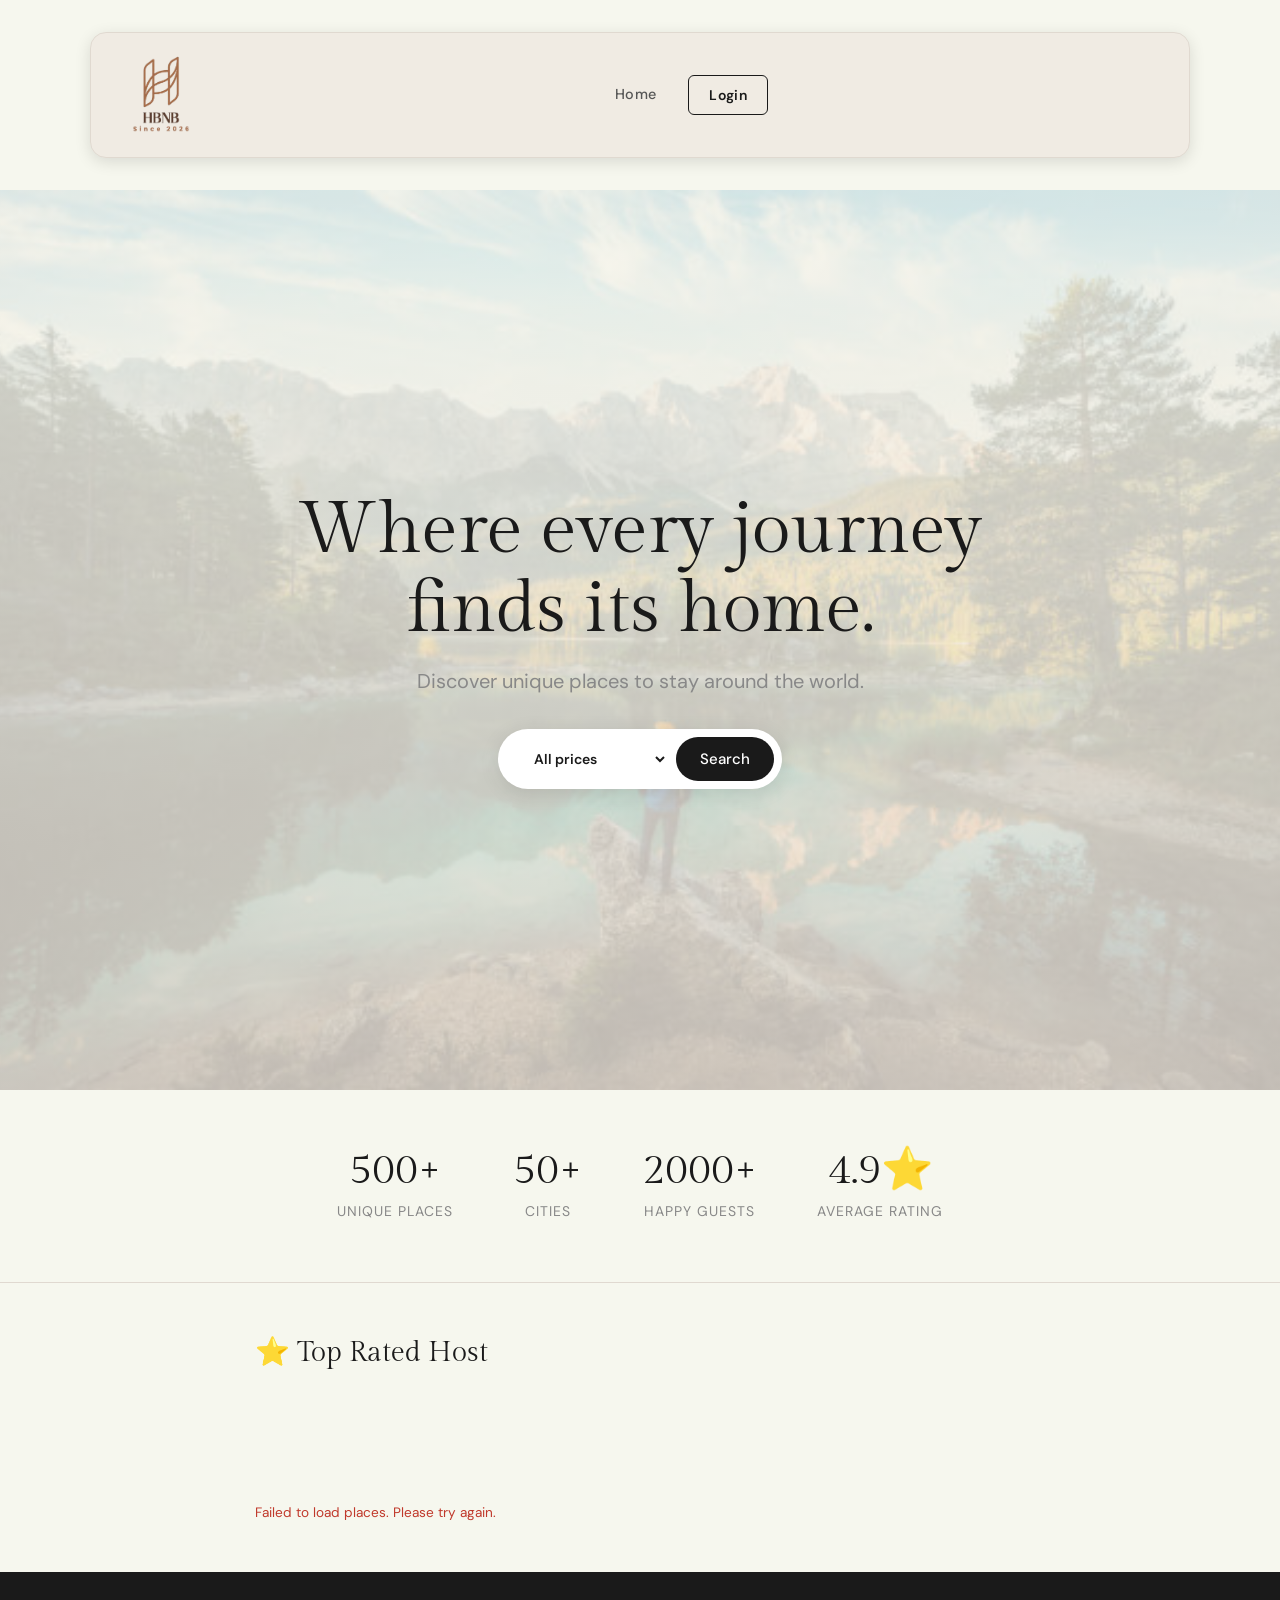
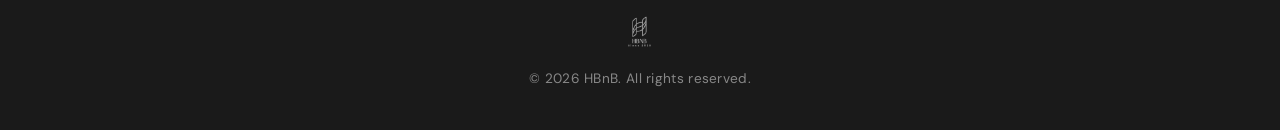
==== commit 879ede72: "feat: Add account page with user profile and activity details - Created account.html for user accoun" ====
--- a/part4/index.html
+++ b/part4/index.html
@@ -13,14 +13,15 @@
             <img src="images/logo.png" alt="HBnB Logo" class="logo">
             <nav>
                 <a href="index.html">Home</a>
+                <a href="account.html" class="login-button" id="account-link" style="display:none;">Account</a>
                 <a href="login.html" class="login-button" id="login-link">Login</a>
             </nav>
         </div>
     </header>
 
     <section class="hero">
-        <h1 class="hero-title">Where every journey<br>finds its home</h1>
-        <p class="hero-subtitle">Discover unique places to stay around the world</p>
+        <h1 class="hero-title">Where every journey<br>finds its home.</h1>
+        <p class="hero-subtitle">Discover unique places to stay around the world.</p>
         <div class="hero-search">
             <select id="price-filter">
                 <option value="all">All prices</option>
@@ -32,7 +33,7 @@
         </div>
     </section>
 
-    <section class="stats-section">
+    <div class="stats-section">
         <div class="stat-item">
             <span class="stat-number">500+</span>
             <span class="stat-label">Unique Places</span>
@@ -49,19 +50,23 @@
             <span class="stat-number">4.9⭐</span>
             <span class="stat-label">Average Rating</span>
         </div>
-    </section>
+    </div>
 
     <main class="main-container">
-        <section class="filters">
-        </section>
-        <section id="places-list" class="places-list">
+        <div class="top-rated-section">
+            <h2 class="top-rated-title">⭐ Top Rated Host</h2>
+            <div id="top-rated-place"></div>
+        </div>
+        <div class="filters">
+        </div>
+        <div id="places-list" class="places-list">
             <!-- Places will be dynamically inserted here -->
-        </section>
+        </div>
     </main>
 
     <footer>
         <img src="images/logo.png" alt="HBnB Logo" class="footer-logo">
-        <p>&copy; 2024 HBnB. All rights reserved.</p>
+        <p>&copy; 2026 HBnB. All rights reserved.</p>
     </footer>
 
     <script src="scripts/scripts.js"></script>
--- a/part4/styles/main.css
+++ b/part4/styles/main.css
@@ -197,7 +197,9 @@
     align-items: center;
     justify-content: center;
     text-align: center;
-    background: linear-gradient(135deg, #F6F7EE, #e8e0d5);
+    background:
+        linear-gradient(rgba(246, 247, 238, 0.82), rgba(232, 224, 213, 0.82)),
+        url('../images/fond.jpg') center/cover no-repeat;
     padding: 0 24px;
 }
 
@@ -364,9 +366,11 @@
 /* === PLACES GRID === */
 .places-list {
     display: grid;
-    grid-template-columns: repeat(2, 1fr);
-    gap: 28px;
-    padding-top: 60px;
+    grid-template-columns: repeat(3, 1fr);
+    gap: 24px;
+    max-width: 1600px;
+    margin: 0 auto;
+    padding: 60px 40px 0;
 }
 
 /* === FADE-IN ANIMATION === */
@@ -379,15 +383,6 @@
         opacity: 1;
         transform: translateY(0);
     }
-}
-
-.place-card.hidden {
-    opacity: 0;
-    transform: translateY(24px);
-}
-
-.place-card.visible {
-    animation: fadeInUp 0.5s ease forwards;
 }
 
 /* === PLACE CARD === */
@@ -399,9 +394,17 @@
     padding: 0;
     overflow: hidden;
     box-shadow: var(--shadow-sm);
-    transition: all 0.3s ease;
-    display: flex;
-    flex-direction: column;
+    display: flex;
+    flex-direction: column;
+    min-height: 420px;
+    opacity: 0;
+    transform: translateY(30px);
+    transition: opacity 0.6s ease, transform 0.6s ease;
+}
+
+.place-card.visible {
+    opacity: 1;
+    transform: translateY(0);
 }
 
 .card-content {
@@ -411,7 +414,7 @@
     flex: 1;
 }
 
-.place-card:hover {
+.place-card.visible:hover {
     transform: translateY(-6px);
     box-shadow: 0 12px 30px rgba(0, 0, 0, 0.12);
 }
@@ -419,7 +422,7 @@
 /* Image placeholder at top of card */
 .place-card .card-image {
     width: 100%;
-    height: 200px;
+    height: 260px;
     background: linear-gradient(135deg, #e8e0d5, #d4c5b0);
     border-radius: 10px 10px 0 0;
     display: flex;
@@ -558,68 +561,266 @@
 }
 
 /* === PLACE DETAILS PAGE === */
+.place-main {
+    max-width: 100%;
+    overflow: hidden;
+}
+
+.place-hero {
+    width: 100%;
+    height: 600px;
+    overflow: hidden;
+    margin-bottom: 40px;
+    cursor: pointer;
+    background: none;
+}
+
+/* === GALLERY === */
+.gallery-grid {
+    display: grid;
+    grid-template-columns: 60% 40%;
+    height: 600px;
+    gap: 4px;
+    width: 100%;
+}
+
+.gallery-main {
+    height: 600px;
+    overflow: hidden;
+    position: relative;
+}
+
+.gallery-main img {
+    width: 100%;
+    height: 100%;
+    object-fit: cover;
+    display: block;
+    transition: transform 0.3s ease;
+}
+
+.gallery-main img:hover {
+    transform: scale(1.02);
+}
+
+.gallery-secondary {
+    display: grid;
+    grid-template-rows: 1fr 1fr;
+    grid-template-columns: 1fr 1fr;
+    gap: 4px;
+    height: 600px;
+}
+
+.gallery-thumb:first-child {
+    grid-column: 1 / 3;
+}
+
+.gallery-thumb {
+    overflow: hidden;
+    background: #e8e0d5;
+    position: relative;
+    height: 100%;
+}
+
+.gallery-thumb img {
+    width: 100%;
+    height: 100%;
+    object-fit: cover;
+    display: block;
+    cursor: pointer;
+    transition: transform 0.3s ease;
+}
+
+.gallery-thumb img:hover {
+    transform: scale(1.05);
+}
+
+.gallery-placeholder {
+    width: 100%;
+    height: 100%;
+    display: flex;
+    align-items: center;
+    justify-content: center;
+    font-size: 32px;
+    opacity: 0.3;
+    background: linear-gradient(135deg, #e8e0d5, #d4c5b0);
+}
+
+.place-container {
+    display: grid;
+    grid-template-columns: 1fr minmax(0, 760px);
+    gap: 48px;
+    max-width: 1600px;
+    margin: 0 auto;
+    padding: 0 20px 60px;
+}
+
+.place-left {
+    display: flex;
+    flex-direction: column;
+    gap: 40px;
+}
+
 .place-details {
-    background-color: #F6F7EE;
-    border: 1px solid #e0d9d0;
-    border-radius: var(--radius);
-    padding: 40px;
-    margin-bottom: 32px;
-    box-shadow: var(--shadow-sm);
+    background: transparent;
+    border: none;
+    border-radius: 0;
+    padding: 0;
+    margin-bottom: 0;
+    box-shadow: none;
 }
 
 .place-details h1,
 #place-details h1 {
     font-family: 'Gilda Display', serif;
-    font-size: 48px;
+    font-size: 42px;
     font-weight: 400;
+    margin-bottom: 16px;
+    line-height: 1.2;
+}
+
+.place-details .place-host,
+#place-details .place-host {
+    font-size: 18px;
+    color: #888888;
     margin-bottom: 24px;
-    line-height: 1.2;
+    padding-bottom: 24px;
+    border-bottom: 1px solid #e0d9d0;
+}
+
+.place-info {
+    display: flex;
+    flex-wrap: wrap;
+    gap: 12px;
+    margin: 24px 0;
+}
+
+.place-info span {
+    background-color: #F6F7EE;
+    border: 1px solid #e0d9d0;
+    border-radius: 50px;
+    padding: 8px 18px;
+    font-size: 14px;
+    font-weight: 400;
+    color: var(--text-medium);
 }
 
 .place-details .description {
     font-size: 1rem;
     color: var(--text-medium);
     line-height: 1.8;
-    margin-top: 20px;
-}
-
-.place-info {
+}
+
+.amenities-section h3 {
+    font-size: 1rem;
+    font-weight: 600;
+    margin-bottom: 12px;
+    color: var(--primary);
+}
+
+.amenity-badge {
+    background-color: #1a1a1a;
+    color: var(--white);
+    border-radius: 50px;
+    padding: 6px 16px;
+    font-size: 13px;
+    display: inline-block;
+    margin: 4px;
+}
+
+/* Right sticky column */
+.place-right {
+    position: sticky;
+    top: 100px;
+    height: fit-content;
     display: grid;
-    grid-template-columns: repeat(2, 1fr);
-    gap: 12px;
-    margin: 20px 0;
-}
-
-.place-info span {
-    background-color: var(--background);
-    border: 1px solid var(--gray);
-    padding: 10px 16px;
-    border-radius: var(--radius-sm);
-    font-size: 0.875rem;
-    font-weight: 500;
-    color: var(--text-medium);
+    grid-template-columns: 1fr 8fr;
+    gap: 20px;
+    align-items: start;
+}
+
+.place-right-main {
+    display: flex;
+    flex-direction: column;
+    gap: 20px;
+}
+
+.host-cards-column {
+    display: flex;
+    flex-direction: column;
+    gap: 20px;
+    min-width: 0;
+    width: 100%;
+}
+
+.host-cards-column .host-card {
+    width: 100%;
+    box-sizing: border-box;
+}
+
+.price-card {
+    background-color: var(--white);
+    border: 1px solid #e0d9d0;
+    border-radius: 16px;
+    padding: 28px;
+    box-shadow: 0 4px 20px rgba(0, 0, 0, 0.08);
+}
+
+.price-card .big-price {
+    font-family: 'Gilda Display', serif;
+    font-size: 36px;
+    color: #1a1a1a;
+    margin-bottom: 8px;
+    font-weight: 400;
+}
+
+.price-card .big-price span {
+    font-size: 16px;
+    color: #888888;
+    font-family: 'DM Sans', sans-serif;
+    font-weight: 400;
+}
+
+.back-btn {
+    display: block;
+    text-align: center;
+    margin-top: 16px;
+    color: #888888;
+    text-decoration: none;
+    font-size: 14px;
+    transition: color 0.2s ease;
+}
+
+.back-btn:hover {
+    color: #1a1a1a;
+}
+
+.place-map {
+    height: 220px;
+    border-radius: 16px;
+    margin-top: 16px;
+    border: 1px solid #e0d9d0;
+    overflow: hidden;
 }
 
 /* === REVIEWS SECTION === */
 .reviews-section {
-    margin-bottom: 32px;
-}
-
-.reviews-section h2 {
-    font-size: 1.5rem;
-    font-weight: 700;
-    letter-spacing: -0.3px;
-    margin-bottom: 20px;
+    margin-bottom: 0;
+}
+
+.reviews-title {
+    font-family: 'Gilda Display', serif;
+    font-size: 28px;
+    font-weight: 400;
+    margin-bottom: 24px;
     color: var(--primary);
 }
 
 .review-card {
-    background-color: #F6F7EE;
+    background-color: var(--white);
     border: 1px solid #e0d9d0;
-    border-radius: var(--radius);
+    border-radius: 12px;
     margin: 0 0 16px 0;
-    padding: 20px 24px;
-    box-shadow: var(--shadow-sm);
+    padding: 20px;
     transition: box-shadow 0.2s ease;
 }
 
@@ -630,13 +831,12 @@
 .review-card .rating {
     font-size: 18px;
     margin-bottom: 8px;
-    color: var(--accent);
 }
 
 .review-card .author {
-    font-weight: 700;
+    font-weight: 600;
     font-size: 0.9rem;
-    margin-bottom: 8px;
+    margin-bottom: 4px;
     color: var(--primary);
 }
 
@@ -649,12 +849,20 @@
 /* === ADD REVIEW SECTION === */
 .add-review {
     background-color: var(--white);
-    border: 1px solid var(--gray);
-    border-radius: var(--radius);
-    padding: 36px 40px;
-    max-width: 600px;
-    margin: 0 auto;
-    box-shadow: var(--shadow-sm);
+    border: 1px solid #e0d9d0;
+    border-radius: 16px;
+    padding: 28px;
+    max-width: none;
+    margin: 0;
+    box-shadow: none;
+}
+
+.add-review h2 {
+    font-family: 'Gilda Display', serif;
+    font-size: 24px;
+    font-weight: 400;
+    margin-bottom: 20px;
+    color: var(--primary);
 }
 
 .add-review h1,
@@ -819,6 +1027,71 @@
     min-height: 20px;
 }
 
+/* === LIGHTBOX === */
+.lightbox {
+    display: none;
+    position: fixed;
+    top: 0;
+    left: 0;
+    width: 100%;
+    height: 100%;
+    background: rgba(0, 0, 0, 0.9);
+    z-index: 9999;
+    align-items: center;
+    justify-content: center;
+}
+
+.lightbox.active {
+    display: flex;
+}
+
+.lightbox img {
+    max-width: 90%;
+    max-height: 90vh;
+    border-radius: 12px;
+    object-fit: contain;
+}
+
+.lightbox-close {
+    position: absolute;
+    top: 20px;
+    right: 30px;
+    color: var(--white);
+    font-size: 32px;
+    cursor: pointer;
+    line-height: 1;
+    transition: opacity 0.2s ease;
+}
+
+.lightbox-close:hover {
+    opacity: 0.7;
+}
+
+/* === RESPONSIVE TABLET === */
+@media (max-width: 1200px) {
+    .places-list {
+        grid-template-columns: repeat(2, 1fr);
+    }
+}
+
+@media (max-width: 1024px) {
+    .place-container {
+        grid-template-columns: 1fr;
+    }
+
+    .place-right {
+        position: static;
+        display: grid;
+        grid-template-columns: 1fr 1fr;
+        gap: 20px;
+        align-items: start;
+    }
+
+    .place-right-main {
+        flex-direction: column;
+    }
+}
+
 /* === RESPONSIVE MOBILE === */
 @media (max-width: 768px) {
 
@@ -835,8 +1108,15 @@
     }
 
     header nav {
-        gap: 20px;
+        gap: 8px;
         justify-content: center;
+        flex-wrap: wrap;
+    }
+
+    header nav .login-button,
+    header nav button {
+        font-size: 13px;
+        padding: 6px 14px;
     }
 
     /* Main */
@@ -855,6 +1135,29 @@
     }
 
     /* Hero */
+    .hero-title {
+        font-size: 40px;
+    }
+
+    .hero-subtitle {
+        font-size: 16px;
+    }
+
+    .hero-search {
+        flex-direction: column;
+        border-radius: 16px;
+        width: 100%;
+        max-width: 340px;
+        padding: 12px;
+        gap: 8px;
+    }
+
+    .hero-search select,
+    .hero-search .search-btn {
+        width: 100%;
+        border-radius: 8px;
+    }
+
     .filters {
         margin-bottom: 36px;
     }
@@ -877,14 +1180,58 @@
         gap: 16px;
     }
 
+    .place-card {
+        min-height: auto;
+    }
+
     /* Cards */
     .place-card {
         margin: 0;
     }
 
     /* Place details */
+    .place-container {
+        grid-template-columns: 1fr;
+        gap: 32px;
+        padding: 0 16px 40px;
+    }
+
+    .place-right {
+        position: static;
+        display: flex;
+        flex-direction: column;
+        gap: 20px;
+    }
+
+    .host-cards-column {
+        width: 100%;
+    }
+
+    .host-avatar {
+        width: 72px;
+        height: 72px;
+    }
+
+    .place-hero {
+        height: 280px;
+        margin-bottom: 24px;
+    }
+
+    .gallery-grid {
+        grid-template-columns: 1fr;
+    }
+
+    .gallery-secondary {
+        display: none;
+    }
+
     .place-details {
-        padding: 24px 20px;
+        padding: 0;
+    }
+
+    #place-details h1,
+    .place-details h1 {
+        font-size: 28px;
     }
 
     .place-details h1 {
@@ -931,3 +1278,521 @@
         text-align: center;
     }
 }
+
+/* === ADD PLACE PAGE === */
+
+.add-place-container {
+    max-width: 700px;
+    margin: 40px auto;
+    background: white;
+    border-radius: 16px;
+    padding: 40px;
+    border: 1px solid #e0d9d0;
+    box-shadow: 0 4px 20px rgba(0,0,0,0.06);
+}
+
+.add-place-container h1 {
+    font-family: 'Gilda Display', serif;
+    font-size: 36px;
+    font-weight: 400;
+    margin-bottom: 8px;
+}
+
+.add-place-container .subtitle {
+    color: #888;
+    margin-bottom: 32px;
+}
+
+.form-row {
+    display: grid;
+    grid-template-columns: repeat(3, 1fr);
+    gap: 16px;
+}
+
+.amenities-checkboxes {
+    display: flex;
+    flex-wrap: wrap;
+    gap: 12px;
+    margin-top: 8px;
+}
+
+.amenity-checkbox {
+    display: flex;
+    align-items: center;
+    gap: 8px;
+    background: #F6F7EE;
+    border: 1px solid #e0d9d0;
+    border-radius: 50px;
+    padding: 8px 16px;
+    cursor: pointer;
+    font-size: 14px;
+}
+
+.amenity-checkbox input {
+    width: auto;
+    cursor: pointer;
+}
+
+.amenity-checkbox:hover {
+    border-color: #1a1a1a;
+}
+
+@media (max-width: 768px) {
+    .form-row {
+        grid-template-columns: 1fr;
+    }
+}
+
+/* === TOP RATED === */
+
+.top-rated-section {
+    max-width: 1600px;
+    margin: 0 auto 40px;
+    padding: 0 40px;
+}
+
+.top-rated-title {
+    font-family: 'Gilda Display', serif;
+    font-size: 28px;
+    font-weight: 400;
+    margin-bottom: 20px;
+    color: #1a1a1a;
+}
+
+.top-rated-card {
+    display: grid;
+    grid-template-columns: 1.5fr 1fr;
+    background: white;
+    border-radius: 16px;
+    overflow: hidden;
+    border: 1px solid #e0d9d0;
+    box-shadow: 0 4px 20px rgba(0,0,0,0.08);
+    min-height: 280px;
+}
+
+.top-rated-image {
+    height: 100%;
+    min-height: 280px;
+    position: relative;
+}
+
+.top-rated-badge {
+    position: absolute;
+    top: 16px;
+    left: 16px;
+    background: #c9a84c;
+    color: white;
+    padding: 8px 16px;
+    border-radius: 50px;
+    font-weight: 600;
+    font-size: 14px;
+}
+
+.top-rated-content {
+    padding: 32px;
+    display: flex;
+    flex-direction: column;
+    justify-content: center;
+    gap: 12px;
+}
+
+.top-rated-content h3 {
+    font-family: 'Gilda Display', serif;
+    font-size: 28px;
+    font-weight: 400;
+}
+
+.top-rated-price {
+    font-size: 24px;
+    font-weight: 700;
+    color: #c9a84c;
+}
+
+.top-rated-reviews {
+    color: #888;
+    font-size: 14px;
+}
+
+.no-top-rated {
+    color: #888;
+    font-style: italic;
+}
+
+@media (max-width: 768px) {
+    .top-rated-card {
+        grid-template-columns: 1fr;
+    }
+    .top-rated-image {
+        min-height: 200px;
+    }
+}
+
+/* === ACCOUNT PAGE === */
+
+.account-container {
+    max-width: 1000px;
+    margin: 40px auto;
+    padding: 0 20px;
+    display: flex;
+    flex-direction: column;
+    gap: 32px;
+}
+
+.account-header {
+    display: flex;
+    align-items: center;
+    gap: 24px;
+}
+
+.account-avatar {
+    width: 80px;
+    height: 80px;
+    border-radius: 50%;
+    background: #1a1a1a;
+    color: white;
+    font-family: 'Gilda Display', serif;
+    font-size: 28px;
+    display: flex;
+    align-items: center;
+    justify-content: center;
+    flex-shrink: 0;
+}
+
+.account-header h1 {
+    font-family: 'Gilda Display', serif;
+    font-size: 32px;
+    font-weight: 400;
+}
+
+.account-email {
+    color: #888;
+    font-size: 14px;
+    margin-top: 4px;
+}
+
+.account-grid {
+    display: grid;
+    grid-template-columns: 1fr 1fr;
+    gap: 24px;
+}
+
+.account-card {
+    background: white;
+    border: 1px solid #e0d9d0;
+    border-radius: 16px;
+    padding: 28px;
+    box-shadow: 0 4px 20px rgba(0,0,0,0.05);
+}
+
+.account-card-title {
+    font-family: 'Gilda Display', serif;
+    font-size: 20px;
+    font-weight: 400;
+    margin-bottom: 20px;
+    color: #1a1a1a;
+}
+
+.account-info-list {
+    display: flex;
+    flex-direction: column;
+    gap: 16px;
+}
+
+.account-info-item {
+    display: flex;
+    justify-content: space-between;
+    align-items: center;
+    padding-bottom: 12px;
+    border-bottom: 1px solid #f0ebe3;
+}
+
+.account-info-item:last-child {
+    border-bottom: none;
+    padding-bottom: 0;
+}
+
+.account-info-label {
+    font-size: 13px;
+    color: #888;
+    text-transform: uppercase;
+    letter-spacing: 0.05em;
+}
+
+.account-info-value {
+    font-weight: 500;
+    color: #1a1a1a;
+}
+
+.account-stats {
+    display: flex;
+    gap: 32px;
+}
+
+.account-stat {
+    display: flex;
+    flex-direction: column;
+    gap: 4px;
+}
+
+.account-stat-number {
+    font-family: 'Gilda Display', serif;
+    font-size: 42px;
+    font-weight: 400;
+    color: #1a1a1a;
+}
+
+.account-stat-label {
+    font-size: 13px;
+    color: #888;
+}
+
+.account-places-section {
+    background: white;
+    border: 1px solid #e0d9d0;
+    border-radius: 16px;
+    padding: 28px;
+    box-shadow: 0 4px 20px rgba(0,0,0,0.05);
+}
+
+.account-places-grid {
+    display: grid;
+    grid-template-columns: repeat(3, 1fr);
+    gap: 20px;
+    margin-top: 4px;
+}
+
+.account-place-card {
+    border: 1px solid #e0d9d0;
+    border-radius: 12px;
+    overflow: hidden;
+}
+
+.account-place-image {
+    height: 140px;
+    background: linear-gradient(135deg, #e8e0d5, #d4c5b0);
+}
+
+.account-place-content {
+    padding: 16px;
+    display: flex;
+    flex-direction: column;
+    gap: 8px;
+}
+
+.account-place-content h3 {
+    font-size: 15px;
+    font-weight: 600;
+}
+
+.account-place-price {
+    color: #c9a84c;
+    font-weight: 700;
+    font-size: 14px;
+}
+
+.account-place-actions {
+    display: flex;
+    gap: 8px;
+    margin-top: 4px;
+}
+
+.delete-place-btn {
+    background: none;
+    border: 1px solid #e0d9d0;
+    border-radius: 8px;
+    padding: 6px 12px;
+    font-size: 13px;
+    color: #c0392b;
+    cursor: pointer;
+    font-family: 'DM Sans', sans-serif;
+}
+
+.delete-place-btn:hover {
+    background: #fdf0ee;
+    border-color: #c0392b;
+}
+
+@media (max-width: 768px) {
+    .account-grid {
+        grid-template-columns: 1fr;
+    }
+    .account-places-grid {
+        grid-template-columns: 1fr;
+    }
+}
+
+/* === HOST CARD === */
+
+.host-card {
+    background: white;
+    border: 1px solid #e0d9d0;
+    border-radius: 16px;
+    padding: 24px;
+    box-shadow: 0 4px 20px rgba(0,0,0,0.05);
+}
+
+.host-card-title {
+    font-family: 'Gilda Display', serif;
+    font-size: 18px;
+    font-weight: 400;
+    margin-bottom: 16px;
+    color: #1a1a1a;
+}
+
+.host-card-profile {
+    display: flex;
+    align-items: center;
+    gap: 14px;
+    margin-bottom: 12px;
+}
+
+.host-avatar {
+    width: 112px;
+    height: 112px;
+    border-radius: 50%;
+    background: #1a1a1a;
+    color: white;
+    font-family: 'Gilda Display', serif;
+    font-size: 18px;
+    display: flex;
+    align-items: center;
+    justify-content: center;
+    flex-shrink: 0;
+    overflow: hidden;
+}
+
+.host-name {
+    font-weight: 600;
+    font-size: 15px;
+    color: #1a1a1a;
+}
+
+.host-bio {
+    font-size: 14px;
+    color: #555;
+    line-height: 1.6;
+    margin-top: 4px;
+    overflow-wrap: break-word;
+    word-break: break-word;
+    white-space: pre-wrap;
+}
+
+/* === BOOKING === */
+
+.booking-form {
+    margin-top: 20px;
+    display: flex;
+    flex-direction: column;
+    gap: 12px;
+}
+
+.booking-dates {
+    display: grid;
+    grid-template-columns: 1fr 1fr;
+    gap: 10px;
+}
+
+.booking-field {
+    display: flex;
+    flex-direction: column;
+    gap: 4px;
+}
+
+.booking-field label {
+    font-size: 12px;
+    font-weight: 600;
+    color: #888;
+    text-transform: uppercase;
+    letter-spacing: 0.05em;
+}
+
+.booking-field input[type="date"] {
+    border: 1px solid #e0d9d0;
+    border-radius: 8px;
+    padding: 8px 10px;
+    font-size: 14px;
+    font-family: 'DM Sans', sans-serif;
+    background: #F6F7EE;
+    color: #1a1a1a;
+    cursor: pointer;
+    width: 100%;
+}
+
+.booking-field input[type="date"]:focus {
+    outline: none;
+    border-color: #1a1a1a;
+}
+
+.booking-total {
+    display: flex;
+    justify-content: space-between;
+    align-items: center;
+    background: #F6F7EE;
+    border-radius: 8px;
+    padding: 12px 16px;
+    font-size: 14px;
+}
+
+.booking-total #nights-count {
+    color: #888;
+}
+
+.booking-total #total-price {
+    font-weight: 700;
+    font-size: 18px;
+    color: #1a1a1a;
+}
+
+.booking-btn {
+    width: 100%;
+    text-align: center;
+    margin-top: 4px;
+}
+
+/* === BOOKING MODAL === */
+
+.booking-modal {
+    display: none;
+    position: fixed;
+    inset: 0;
+    background: rgba(0, 0, 0, 0.6);
+    z-index: 9999;
+    align-items: center;
+    justify-content: center;
+}
+
+.booking-modal.active {
+    display: flex;
+}
+
+.booking-modal-box {
+    background: white;
+    border-radius: 20px;
+    padding: 48px 40px;
+    max-width: 460px;
+    width: 90%;
+    text-align: center;
+    display: flex;
+    flex-direction: column;
+    align-items: center;
+    gap: 16px;
+    box-shadow: 0 20px 60px rgba(0,0,0,0.2);
+}
+
+.booking-modal-logo {
+    height: 160px;
+    width: auto;
+    margin-bottom: 8px;
+}
+
+.booking-modal-box h2 {
+    font-family: 'Gilda Display', serif;
+    font-size: 28px;
+    font-weight: 400;
+}
+
+.booking-modal-box p {
+    color: #555;
+    font-size: 15px;
+    line-height: 1.6;
+}
